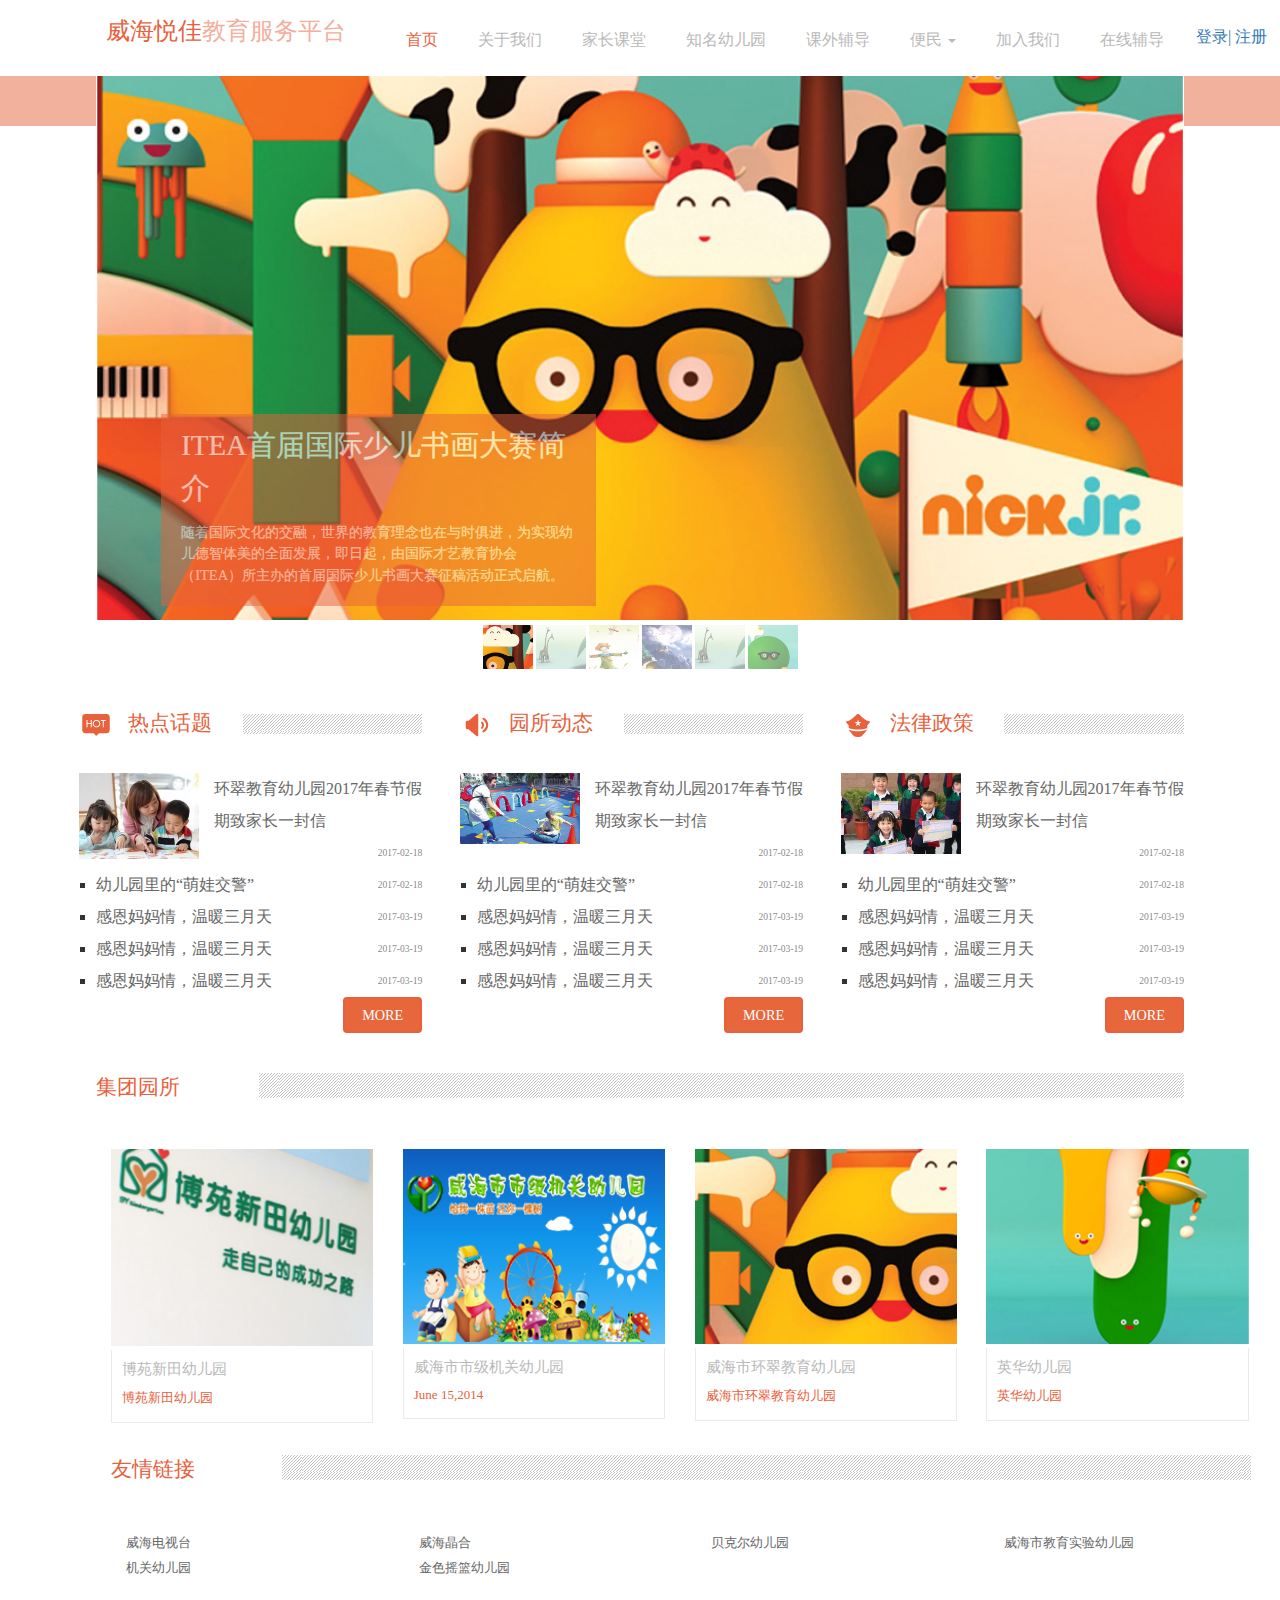
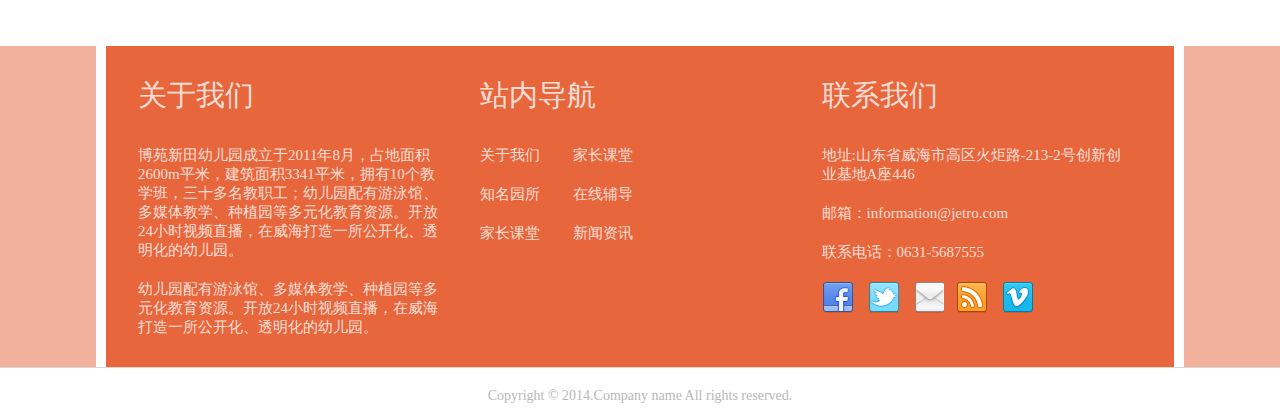
==== y/index.html @ 41a1bdbf "first commit" ====
<!DOCTYPE html>
<html>
<head>
<title>首页-威海悦佳教育服务平台</title>
<meta http-equiv="Content-Type" content="text/html; charset=utf-8"/>
<meta name="viewport" content="width=device-width, initial-scale=1, maximum-scale=1"/>
<link href="css/bootstrap.css" rel="stylesheet" type="text/css" media="all"/>
<link href='http://fonts.googleapis.com/css?family=Open+Sans' rel='stylesheet' type='text/css'/>
<link href="css/style.css" rel="stylesheet" type="text/css" media="all"/>

<script type="text/javascript" src="js/jquery.js"></script>
<!-- jQuery -->
<!--start slider-->
	<link href="css/camera.css" rel="stylesheet" type="text/css" media="all" />
	<script src="js/jquery.min.js"></script>
    <script type='text/javascript' src="js/jquery.mobile.customized.min.js"></script>
    <script type='text/javascript' src="js/jquery.easing.1.3.js"></script> 
    <script type='text/javascript' src="js/camera.min.js"></script>
    <script>
		jQuery(function(){

			jQuery('#camera_wrap_2').camera({
				
				loader: 'bar',
				pagination: false,
				thumbnails: true
			});
		});
	</script>
<!--end slider-->
<!--start gallery-->
	<script type="text/javascript" src="js/jquery.easing.min.js"></script>	
	<script type="text/javascript" src="js/jquery.mixitup.min.js"></script>
	<script type="text/javascript" src="js/bootstrap.min.js"></script>
	<script type="text/javascript">
	$(function () {
		
		var filterList = {
		
			init: function () {
			
				// MixItUp plugin
				// http://mixitup.io
				$('#gallerylist').mixitup({
					targetSelector: '.portfolio',
					filterSelector: '.filter',
					effects: ['fade'],
					easing: 'snap',
					// call the hover effect
					onMixEnd: filterList.hoverEffect()
				});				
			
			},
			
			hoverEffect: function () {
			
				// Simple parallax effect
				$('#gallerylist .portfolio').hover(
					function () {
						$(this).find('.label').stop().animate({bottom: 0}, 200, 'easeOutQuad');
						$(this).find('img').stop().animate({top: -30}, 500, 'easeOutQuad');				
					},
					function () {
						$(this).find('.label').stop().animate({bottom: -40}, 200, 'easeInQuad');
						$(this).find('img').stop().animate({top: 0}, 300, 'easeOutQuad');								
					}		
				);				
			
			}

		};
		
		// Run the show!
		filterList.init();
		
		
	});	
	</script>
<!--Add fancyBox main JS and CSS files-->
<script src="js/jquery.magnific-popup.js" type="text/javascript"></script>
		<script>
			$(document).ready(function() {
				$('.popup-with-zoom-anim').magnificPopup({
					type: 'inline',
					fixedContentPos: false,
					fixedBgPos: true,
					overflowY: 'auto',
					closeBtnInside: true,
					preloader: false,
					midClick: true,
					removalDelay: 300,
					mainClass: 'my-mfp-zoom-in'
			});
		});
		</script>


</head>
<body>

	<div id="login" class="mfp-hide small-dialog1 login-dialog"> 
   <div class="pop_up"> 
    <h2 style="text-align: center;">登录</h2> 
    <form class="form-horizontal" role="form"> 
     <div class="form-group"> 
      <label for="firstname" class="col-sm-2 control-label">用户名</label> 
      <div class="col-sm-10"> 
       <input type="text" class="form-control" id="firstname" placeholder="请输入名字" /> 
      </div> 
     </div> 
     <div class="form-group"> 
      <label for="lastname" class="col-sm-2 control-label">密码</label> 
      <div class="col-sm-10"> 
       <input type="text" class="form-control" id="lastname" placeholder="请输入姓" /> 
      </div> 
     </div> 
   
     <div class="form-group"> 
      <div class="col-sm-offset-2 col-sm-10"> 
       <button type="submit" class="btn btn-default">登录</button> 
      </div> 
     </div> 
    </form> 
   </div> 
  </div> 

    

     <div id="regist" class="mfp-hide small-dialog1 regist-dialog"> 
   <div class="pop_up"> 
    <h2 style="text-align: center;">注册</h2> 
    <form class="form-horizontal" role="form"> 
     <div class="form-group"> 
      <label for="firstname" class="col-sm-2 control-label">用户名</label> 
      <div class="col-sm-10"> 
       <input type="text" class="form-control" id="firstname" placeholder="请输入用户名" /> 
      </div> 
     </div> 
     <div class="form-group"> 
      <label for="lastname" class="col-sm-2 control-label">密码</label> 
      <div class="col-sm-10"> 
       <input type="text" class="form-control" id="lastname" placeholder="请输入密码" /> 
      </div> 
     </div> 
      <div class="form-group"> 
      <label for="lastname" class="col-sm-2 control-label">重复密码</label> 
      <div class="col-sm-10"> 
       <input type="text" class="form-control" id="lastname" placeholder="请输入密码" /> 
      </div> 
     </div> 
    
     <div class="form-group"> 
      <div class="col-sm-offset-2 col-sm-10"> 
       <button type="submit" class="btn btn-default">登录</button> 
      </div> 
     </div> 
    </form> 
   </div> 
  </div> 
      	 <div style="position: absolute;top:3%;right: 1%">	
				             <a class="popup-with-zoom-anim" href="#login">登录|</a>
				              <a class="popup-with-zoom-anim" href="#regist">注册</a>
		 </div>


<!--star-wrap-->      
	    <div class="wrap">	
	    	<!--header--> 
     <style>
     	
     	.dropdown-menu{
     		margin-top: -0.5em
     	}
     </style>


	      		<div class="header">

	      				<!--start-logo-->
				          <div class="logo">	
				             <a href="index.html"><h1>威海悦佳<span>教育服务平台</span></h1></a>
				          </div>
				        <!--end-logo-->
	      	 			<!--start-menu-->
					  	<div class="menu">
						  <a class="toggleMenu" href="#"><img src="images/nav.png" alt= " " /></a>
							<ul class="nav">
								<li class="active"><a href="index.html">首页</a></li>
								<li ><a href="about.html">关于我们</a></li>
								<li><a href="jzkt.html">家长课堂</a></li>
								<li><a href="portfolio.html">知名幼儿园</a></li>
								<li><a href="contact.html">课外辅导</a></li>
								<li class="dropdown"><a href="#" class="dropdown-toggle" data-toggle="dropdown">便民 <b class="caret"></b></a>
                 
                                  <ul class="dropdown-menu">
                                  	  <li><a href="#">医院</a></li>
                                  	  <li><a href="http://www.weihai.tv/special/jjzd/">交警</a></li>
                                  	  <li><a href="#">收费</a></li>
                                  	  
                                  </ul>


								</li>
								<li><a href="join.html">加入我们</a></li>
								<li><a href="contact.html">在线辅导</a></li>
							<div class="clear"> </div>
						    </ul>
							<script type="text/javascript" src="js/responsive-nav.js"></script>
				        </div>	
				        <div class="clear"> </div>
						<!--end-menu-->
				            				
				</div>
				</div>
		  <!--end-header-->
<!--end wrap-->    

<!-- start slider -->
<div class="main-con">
	<div class="slider"  >
		<div class="color"> <span> </span></div>
		<div class="wrap" style="padding-bottom: 0;" >
		<div class="fluid_container">
        <div class="camera_wrap camera_magenta_skin" id="camera_wrap_2">
            <div data-thumb="images/them1.png" data-src="images/slider1.jpg">
                <div class="camera_caption fadeFromBottom">
                    <h2>ITEA首届国际少儿书画大赛简介</h2>
                    <p>随着国际文化的交融，世界的教育理念也在与时俱进，为实现幼儿德智体美的全面发展，即日起，由国际才艺教育协会（ITEA）所主办的首届国际少儿书画大赛征稿活动正式启航。</p>
                </div>
            </div>
            <div data-thumb="images/them2.jpg" data-src="images/slider2.jpg">
                <div class="camera_caption fadeFromBottom">
                  <h2>ITEA首届国际少儿书画大赛简介</h2>
                    <p>随着国际文化的交融，世界的教育理念也在与时俱进，为实现幼儿德智体美的全面发展，即日起，由国际才艺教育协会（ITEA）所主办的首届国际少儿书画大赛征稿活动正式启航。</p>
                </div>
            </div>
            <div data-thumb="images/them3.jpg" data-src="images/slider3.jpg">
                <div class="camera_caption fadeFromBottom">
                   <h2>美丽的童年，用心呵护</h2>
                    <p>Lorem ipsum dolor sit amet, consectetur adipisicing elit, sed do eiusmod tempor incididunt ut labore et dolore magna aliqua.</p>
                </div>
            </div>
            <div data-thumb="images/them4.jpg" data-src="images/slider4.png">
                <div class="camera_caption fadeFromBottom">
               	    <h2>slider four</h2>
                    <p>Lorem ipsum dolor sit amet, consectetur adipisicing elit, sed do eiusmod tempor incididunt ut labore et dolore magna aliqua. </p>
                </div>
            </div>
            <div data-thumb="images/them2.jpg" data-src="images/slider2.jpg">
                <div class="camera_caption fadeFromBottom">
                    <h2>slider ofive</h2>
                    <p>Lorem ipsum dolor sit amet, consectetur adipisicing elit, sed do eiusmod tempor incididunt ut labore et dolore magna aliqua.</p>
                </div>
            </div>
            <div data-thumb="images/them6.jpg" data-src="images/slider6.jpg">
                <div class="camera_caption fadeFromBottom">
                  <h2>slider six</h2>
                    <p>Lorem ipsum dolor sit amet, consectetur adipisicing elit, sed do eiusmod tempor incididunt ut labore et dolore magna aliqua.</p>
                </div>
            </div>
            
        </div><!-- #camera_wrap_2 -->
    </div><!-- .fluid_container -->
    <div class="clear"></div>
	</div>
</div>
<!--end slider-->
		     

	<div class="home-page-con">
		<div class="wrap">
		<div class="top-grids">
			<div class="top-grid">
				<div class="top-grid-info">
					<img src="images/news/hot.png" style="" alt=" "/>
					<h2>热点话题</h2>
					 <h6 > </h6>
					<div class="clear"> </div>
				</div>
				<ul class="news_list">
				<li>
				<a href="news_detail.html">            
				<img src="images/news/y.png" style="" alt=" " class="col-md-3" />

				<div>环翠教育幼儿园2017年春节假期致家长一封信</div><span>2017-02-18</span></a>
                 
      
				</li>
                     <div class="clear"></div>



					<li><a href="news_detail.html">幼儿园里的“萌娃交警” <span>2017-02-18</span> </a></li>
					<li><a href="news_detail.html">感恩妈妈情，温暖三月天 <span>2017-03-19</span></a></li>
					<li><a href="news_detail.html">感恩妈妈情，温暖三月天 <span>2017-03-19</span></a></li>
					<li><a href="news_detail.html">感恩妈妈情，温暖三月天 <span>2017-03-19</span></a></li>
				
					
				</ul>
				
				<a class="btn" href="blog.html">More</a>
			</div>
			<div class="top-grid">
				<div class="top-grid-info">
					<img src="images/news/d.png" alt=" "/>
					<h2>园所动态</h2>
					<h6 > </h6>
					<div class="clear"> </div>
				</div>
				<ul class="news_list">
				<li>
				<a href="news_detail.html">            
				<img src="images/news/g.png" style="" alt=" " class="col-md-3" />

				<div>环翠教育幼儿园2017年春节假期致家长一封信</div><span>2017-02-18</span></a>
                 
      
				</li>
                     <div class="clear"></div>



					<li><a href="news_detail.html">幼儿园里的“萌娃交警” <span>2017-02-18</span> </a></li>
					<li><a href="news_detail.html">感恩妈妈情，温暖三月天 <span>2017-03-19</span></a></li>
					<li><a href="news_detail.html">感恩妈妈情，温暖三月天 <span>2017-03-19</span></a></li>
					<li><a href="news_detail.html">感恩妈妈情，温暖三月天 <span>2017-03-19</span></a></li>
				
					
				</ul>
				<a class="btn" href="blog.html">More</a>
			</div>
			<div class="top-grid">
				<div class="top-grid-info">
					<img src="images/news/f.png" alt=" "/>
					<h2>法律政策</h2>
					<h6 > </h6>
					<div class="clear"> </div>
				</div>
				<ul class="news_list">
				<li>
				<a href="news_detail.html">            
				<img src="images/news/x.png" style="" alt=" " class="col-md-3" />

				<div>环翠教育幼儿园2017年春节假期致家长一封信</div><span>2017-02-18</span></a>
                 
      
				</li>
                     <div class="clear"></div>



					<li><a href="news_detail.html">幼儿园里的“萌娃交警” <span>2017-02-18</span> </a></li>
					<li><a href="news_detail.html">感恩妈妈情，温暖三月天 <span>2017-03-19</span></a></li>
					<li><a href="news_detail.html">感恩妈妈情，温暖三月天 <span>2017-03-19</span></a></li>
					<li><a href="news_detail.html">感恩妈妈情，温暖三月天 <span>2017-03-19</span></a></li>
				
					
				</ul>
				<a class="btn" href="blog.html">More</a>
			</div>
			<div class="clear"> </div>
		</div>
		
			<div class="heading">
				<h2>集团园所</h2>
				<h6> </h6>
					<div class="clear"> </div>
			</div>
		
<!--end home-page-con-->
<div class="main_btm">
		
			<!--start-mfp -->	
			<div id="small-dialog1" class="mfp-hide small-dialog1">
				<div class="pop_up">
					<h2>博苑新田幼儿园</h2>
					<img src="images/popup1.png" alt=" "/>
					<p class="para">博苑新田幼儿园倡导爱与平等自由的教育理念，采用蒙特梭利教学法进行一日活动安排，尊重孩子的人格尊严，让孩子在被爱中学会爱他人爱环境；各班配有蒙特梭利教具，让孩子自由选择工作，独立操作，专心致志，从而磨练了意志 ，增强自信心和自制力，培养独立自主的精神！建构平等自由和谐的人文环境。</p>
				</div>
			</div>

			<!--end-mfp -->	

            	<div id="small-dialog2" class="mfp-hide small-dialog1">
				<div class="pop_up">
					<h2>威海市市级机关幼儿园</h2>
					<img src="images/popup2.png" alt=" "/>
					<p class="para">威海市市级机关幼儿园总园，创建于1990年6月，坐落在风景优美的菊花顶生活小区，占地24亩，建筑面积3000平方米。幼儿园以现代化的构思，独特的设计，分别建筑了充满童趣和艺术美感的幼儿活动室、计算机室、亲子阅览室、娱乐共享厅、形体训练室、科学发现室、多功能活动大厅等</p>
				</div>
			</div>
 
            	<div id="small-dialog3" class="mfp-hide small-dialog1">
				<div class="pop_up">
					<h2>威海市环翠教育幼儿园</h2>
					<img src="images/image1.png" alt=" "/>
					<p class="para">威海市环翠教育幼儿园原名一轻幼儿园，创建于1983年，位于环翠区环境优美的南山社区。占地面积2869m2，建筑面积3073m2。规模11个班，教职工43名，每班配备三名教师，教师专业合格率100%,大专以上学历100%。1994年被评为省级示范幼儿园，2011年划归环翠区教育局管理,2013年年底正式更名为威海市环翠教育幼儿园。</p>
				</div>
			</div>







		<!--start-content-->
			<div class="gallery">
					<div class="clear"> </div>
					<div class="container">
					
			<div id="gallerylist">
			
				<div class="gallerylist-wrapper">				
					<a class="popup-with-zoom-anim" href="#small-dialog1">
						<img src="images/image1.png"  alt="博苑新田幼儿园"/>
						<span><img src="images/plus.png" alt=" "/> </span>
						<div class="desc">
						 	<h2> 博苑新田幼儿园</h2>
						 	<h3>博苑新田幼儿园</h3>
						</div>
					</a>
				</div>
				<div class="gallerylist-wrapper">				
					<a class="popup-with-zoom-anim" href="#small-dialog2">
						<img src="images/image2.png"  alt="Image 2"/>
						<span><img src="images/plus.png" alt=" "/> </span>
						<div class="desc">
						 	<h2>威海市市级机关幼儿园</h2>
						 	<h3>june 15,2014</h3>
						</div>
					</a>
				</div>
				<div class="gallerylist-wrapper">				
					<a class="popup-with-zoom-anim" href="#small-dialog3">
						<img src="images/image5.jpg"  alt="Image 3" />
						<span><img src="images/plus.png" alt=" "/> </span>
						<div class="desc">
						 	<h2>威海市环翠教育幼儿园</h2>
						 	<h3>威海市环翠教育幼儿园</h3>
						</div>
					</a>
				</div>
				<div class="gallerylist-wrapper">				
					<a class="popup-with-zoom-anim" href="#small-dialog1">
						<img src="images/image4.jpg"  alt="Image 4" />
						<span><img src="images/plus.png" alt=" "/> </span>
						<div class="desc">
						 	<h2>英华幼儿园</h2>
						 	<h3>英华幼儿园</h3>
						</div>
					</a>
				</div>

			</div>																
           

         <style>
         	
         .friend .row a{
          color: #666;
          font-size: 0.8em;
          line-height: 2em
         }
         .friend .row a:hover{
          color:#e8603c
         }
         </style>
           <div class="heading" style="margin-top:2em;">
				<h2>友情链接</h2>
				<h6> </h6>
					<div class="clear"> </div>
			</div>
            	<div class="container friend" >		
                   <div class="row">
					<a href="http://www.weihai.tv/" class="col-md-3" target="_blank">
						威海电视台
					</a>
					<a href="http://www.minestar.cn/" class="col-md-3" target="_blank">
						威海晶合
					</a>
					<a href="http://www.jlpbke.zgyeyw.cn/1/Default.aspx" class="col-md-3" target="_blank">
						贝克尔幼儿园
					</a>

					<a href="http://baby.whedu21.com/" class="col-md-3" target="_blank">
						威海市教育实验幼儿园
					</a>
					<a href="http://www.kuailebaobei.cn/" class="col-md-3" target="_blank">
						机关幼儿园
					</a>

					<a href="http://www.kuailebaobei.cn/" class="col-md-3" target="_blank">
						金色摇篮幼儿园
					</a>
				</div>
				</div>


		</div>

	</div><!-- container -->







	<script type="text/javascript" src="js/fliplightbox.min.js"></script>
	
	<script type="text/javascript">$('body').flipLightBox()</script>
	<div class="clear"> </div>
	</div>

</div>
</div>
<!--End-gallery-->
<!--start footer-->
<div class="footer">
	<div class="footer-main wrap">
	<div class="footer-grids">
		<div class="fgrid">
			<h3>关于我们</h3>
			<p> 博苑新田幼儿园成立于2011年8月，占地面积2600m平米，建筑面积3341平米，拥有10个教学班，三十多名教职工；幼儿园配有游泳馆、多媒体教学、种植园等多元化教育资源。开放24小时视频直播，在威海打造一所公开化、透明化的幼儿园。</p>
			<p> 幼儿园配有游泳馆、多媒体教学、种植园等多元化教育资源。开放24小时视频直播，在威海打造一所公开化、透明化的幼儿园。</p>
		</div>
		<div class="fgrid">
			<h3>站内导航</h3>
				<div>
					<p style="float: left;margin-right: 2em"><a href="#">关于我们</a> </p>
					<p><a href="#">家长课堂</a> </p>
					
				</div>
				<div>
				<p style="float: left;margin-right: 2em"><a href="#">知名园所</a> </p>
					<p><a href="#">在线辅导</a></p>
					
				</div>
				<div>
				<p style="float: left;margin-right: 2em"><a href="#">家长课堂</a> </p>
					<p><a href="#">新闻资讯</a></p>
				</div>
		</div>
		<div class="fgrid">
			<h3>联系我们</h3>
			<p>地址:山东省威海市高区火炬路-213-2号创新创业基地A座446</p>
			<p>邮箱：information@jetro.com</p>
			
			<p>联系电话：0631-5687555</p>
				<div class="social-media">
			     <ul>
			        <li> <span class="simptip-position-bottom simptip-movable" data-tooltip="Facebook"><a href="#" target="_blank"> </a></span></li>
			        <li><span class="simptip-position-bottom simptip-movable" data-tooltip="twitter"><a href="#" target="_blank"> </a> </span></li>
			        <li><span class="simptip-position-bottom simptip-movable" data-tooltip="email"><a href="#" target="_blank"> </a></span></li>
			        <li><span class="simptip-position-bottom simptip-movable" data-tooltip="rss"><a href="#" target="_blank"> </a></span></li>
			        <li><span class="simptip-position-bottom simptip-movable" data-tooltip="vimeo"><a href="#" target="_blank"> </a></span></li>
				</ul>
		</div>
		</div>
		<div class="clear"> </div>
	</div>
</div>
</div>
<!--end footer-->
<div class="copy-right">
			<div class="wrap">
				<div class="copy-right-left">
					<p>Copyright &copy; 2014.Company name All rights reserved.</p>
				</div>
			</div>
			</div>
</div>

</body>
</html>
---- y/css/style.css ----
/* reset */
html,body,div,span,applet,object,iframe,h1,h2,h3,h4,h5,h6,p,blockquote,pre,a,abbr,acronym,address,big,cite,code,del,dfn,em,img,ins,kbd,q,s,samp,small,strike,strong,sub,sup,tt,var,b,u,i,dl,dt,dd,ol,nav ul,nav li,fieldset,form,label,legend,table,caption,tbody,tfoot,thead,tr,th,td,article,aside,canvas,details,embed,figure,figcaption,footer,header,hgroup,menu,nav,output,ruby,section,summary,time,mark,audio,video{margin:0;padding:0;border:0;font-size:100%;font:inherit;vertical-align:baseline;}
article, aside, details, figcaption, figure,footer, header, hgroup, menu, nav, section {display: block;}
ol,ul{list-style:none;margin:0;padding:0;}
blockquote,q{quotes:none;}
blockquote:before,blockquote:after,q:before,q:after{content:'';content:none;}
table{border-collapse:collapse;border-spacing:0;}
/* start editing from here */
a{text-decoration:none;}
.txt-rt{text-align:right;}/* text align right */
.txt-lt{text-align:left;}/* text align left */
.txt-center{text-align:center;}/* text align center */
.float-rt{float:right;}/* float right */
.float-lt{float:left;}/* float left */
.clear{clear:both;}/* clear float */
.pos-relative{position:relative;}/* Position Relative */
.pos-absolute{position:absolute;}/* Position Absolute */
.vertical-base{	vertical-align:baseline;}/* vertical align baseline */
.vertical-top{	vertical-align:top;}/* vertical align top */
.underline{	padding-bottom:5px;	border-bottom: 1px solid #eee; margin:0 0 20px 0;}/* Add 5px bottom padding and a underline */
nav.vertical ul li{	display:block;}/* vertical menu */
nav.horizontal ul li{	display: inline-block;}/* horizontal menu */
img{max-width:100%;}
/*end reset*/
@font-face {
    font-family: 'bebasregular';
    src: url('../fonts/BEBAS___-webfont.eot');
    src: url('../fonts/BEBAS___-webfont.eot?#iefix') format('embedded-opentype'),
         url('../fonts/BEBAS___-webfont.woff') format('woff'),
         url('../fonts/BEBAS___-webfont.ttf') format('truetype'),
         url('../fonts/BEBAS___-webfont.svg#bebasregular') format('svg');
    font-weight: normal;
    font-style: normal;
}
@font-face {
    font-family: 'open_sansregular';
    src: url('../fonts/OpenSans-Regular-webfont.eot');
    src: url('../fonts/OpenSans-Regular-webfont.eot?#iefix') format('embedded-opentype'),
         url('../fonts/OpenSans-Regular-webfont.woff') format('woff'),
         url('../fonts/OpenSans-Regular-webfont.ttf') format('truetype'),
         url('../fonts/OpenSans-Regular-webfont.svg#open_sansregular') format('svg');
    font-weight: normal;
    font-style: normal;
}
body {
    font-family: 'Microsoft yahei';
     background:#FFF;
}
.wrap{
	width:70%;
	margin:0 auto;
	transition:all .2s linear;
	-moz-transition:all .2s linear;/* firefox */
	-webkit-transition:all .2s linear; /* safari and chrome */
	-o-transition:all .2s linear; /* opera */
	-ms-transition:all .2s linear;
	
}
/********start-header************/
.header_top{
	
	border-radius:5px;
	-webkit-border-radius:5px;
	-moz-border-radius:5px;
	-o-border-radius:5px;
	position:relative;
}
/*********start-logo **********/
.logo{
	float:left;
	margin: 15px 10px;
}
.logo a h1
{
	font-size: 1.5em;
	margin-bottom: 0px;
	text-align: center;
	font-family: 'bebasregular';
}
.logo a h1 {
	color: #e8603c;
}

.logo a h1 span{
	color: #f3af9d;
}
.color
{
	background: #f2b19c;
	width: 100%;
	height: 50px;
	position: absolute;
}
/********end-logo*********/
/**start-nav**/
	.menu {
	float:right;
    z-index: 1;
    margin-top: 5px;
}
.menu ul{
	margin-left:6px;
}
.menu li{
	float:left;	
}
.menu li a{
	 color:#FFF;
	 font-size:1em;
	 padding:25px 20px;
	 display: block;
	 text-align:center;
	 color:#B9B9B9;
	 -webkit-transition: all 0.5s ease-in-out;
	 -moz-transition: all 0.5s ease-in-out;
	 -o-transition: all 0.5s ease-in-out;
	 transition: all 0.5s ease-in-out;	
	 position:relative;
}
.menu li a:hover{
	color:#e8603c;	
	
}
.menu li.active a{
	color:#e8603c;	
	
}
.menu li i img{
	margin-bottom:-10px;
	margin-right:10px;
}
.menu li a span.messages{
	position:absolute;
	top:10px;
	right:20px;
	font-size:1em;
	color:#FFF;
	background:#e64c65;
	padding: 3px 0px 0px 0px;
	width: 25px;
	height: 22px;
	border-radius:0.8em;
	-webkit-border-radius:0.8em;
	-moz-border-radius:0.8em;
	-o-border-radius:0.8em;
}
.toggleMenu {
    display:  none;
    background:#e8603c;
    padding:10px 10px 5px 10px;
    border-radius:2em; 
    -webkit-border-radius:2em;
    -moz-border-radius:2em;
    -o-border-radius:2em; 
}
.toggleMenu:hover{
	background:#f3af9d;
}
.nav:before,
.nav:after {
    content: " "; 
    display: table; 
}
.nav:after {
    clear: both;
}
.nav ul {
    list-style: none;
}
.nav > li > a {
    display: block;
}
	
/**end-nav***/
/********end-header*******/
/*********content********/
.color
{
	background: #f2b19c;
	width: 100%;
	height: 50px;
	position: absolute;
}
.color span {
	background: #FFF;
	padding: 1.6em 0.8em;
	width: 69.6%;
	display: block;
	margin: 0 auto;
}
.top-grids
{
	padding: 40px 0px;
}
.top-grid
{
	width:30%;
	float:left;
	margin-right:5%;
}
.top-grid:nth-child(3)
{
	margin-right: 0px;
}
.top-grid-info
{
	padding-bottom: 2em;
}
.top-grid-img 
{
	padding: 30px 0px;
}
.top-grid-info img
{
	float:left;
	margin-left: -1em;
	margin-right: 1em;


}
.top-grid-info h2
{   float:left;
	/*width:85%;
	float:right;*/
	color: #e8603c;
	font-size:1.3em;
	/*padding-left: 1em;
	border-left: 2px solid red*/

}
.top-grid-info h6
{  width:55%;margin-top: 5px;
	height: 20px;
	float:right;
	background:url(../images/line.jpg);

}
.top-grid p
{
	font-family: 'open_sansregular';
	font-size: 0.875em;
	color: #353535;
	line-height: 1.9em;
	padding-bottom: 25px;
}




.news_list{

	line-height: 2em;
	list-style:square;
	
}

.news_list li:first-child{
	/*display: block;*/
	list-style:none;

}

.news_list li:first-child img{
    margin-left: -2em;
   width: 150px;

}
.news_list li span{
	font-size: 0.6em;
	float: right;
	color: rgba(0,0,0,0.5);
}

.news_list a{
	color: #666
}
.news_list a:hover{
	color: #e8603c
}



.btn {
	color: #fff ;
	background: #E8663C;
	border: 2px solid  #e8603c;
	text-transform: uppercase;
	padding: 0.4em 1.2em;
	font-size: 0.89em;
	transition: 0.5s all;
	-webkit-transition: 0.5s all;
	-moz-transition: 0.5s all;
	-o-transition: 0.5s all;
	display: inline-block;
	float: right
}
.btn:hover
{
	background: #F2B19C;
	border: 2px solid  #F2B19C;
	
}



.heading
{
	padding-bottom: 3em;

}
.heading h2{
	float:left;
	color: #e8603c;
	font-size:1.3em;
}
.heading h6{
	width: 85%;
	height: 25px;
	float:right;
	background:url(../images/line.jpg);
}

#gallerylist {
	-webkit-box-sizing: border-box;
	-moz-box-sizing: border-box;
	-o-box-sizing: border-box;
	overflow:hidden;
	width:100%;
}
.gallerylist-wrapper {
	overflow:hidden;
	position: relative !important;
	cursor:pointer;
	width: 23%;
	margin-right:2.6%;
	background: #fff;
	float: left;
}
.gallerylist img {
	max-width:100%;
	position: relative;
	-webkit-filter: grayscale(100%);
	opacity: 5;
	transition: all 300ms!important;
	-webkit-transition: all 300ms!important;
	-moz-transition: all 300ms!important;
}

.gallerylist-wrapper:nth-child(4)
{
	margin-right: 0px;
}
.gallerylist-wrapper img{
	width: 100%;
}
.desc
{
	padding: 10px;
	border: 1px solid #ECE9E9;
	border-top: none;
}
.desc h2
{
	text-overflow:ellipsis; white-space:nowrap; overflow:hidden; 
	font-size:15px;
	color:#b9b9b9;
	margin-bottom:10px;
	text-transform: capitalize;
	text-transform: capitalize;
	-webkit-transition: all 0.5s ease-in-out;
	-moz-transition: all 0.5s ease-in-out;
	-o-transition: all 0.5s ease-in-out;
	transition: all 0.5s ease-in-out;
	
}
.desc h2:hover
{
	color:#e8603c;
}
.desc h3
{
	
	font-size:13px;
	color:#e8603c;
	margin-bottom:5px;
	text-transform: capitalize;
	-webkit-transition: all 0.5s ease-in-out;
	-moz-transition: all 0.5s ease-in-out;
	-o-transition: all 0.5s ease-in-out;
	transition: all 0.5s ease-in-out;
}
.desc h3:hover
{
	color:#b9b9b9;
}
/* Magnific Popup CSS */
.mfp-bg {	
   top: 0;
   left: 0;
   width: 100%;
   height: 100%;
   z-index: 1042;
   overflow: hidden;
   position: fixed;
   background: #0b0b0b;
   opacity: 0.9;
   filter: alpha(opacity=80); }

.mfp-wrap {
   top: 0;
   left: 0;
   width: 100%;
   height: 100%;
   z-index: 1043;
   position: fixed;
   outline: none !important;
   -webkit-backface-visibility: hidden; 
 }
.mfp-hide {
  display: none !important;
}
button.mfp-close,
button.mfp-arrow {
   overflow: visible;
   cursor: pointer;
   background: transparent;
   border: 0;
   -webkit-appearance: none;
   display: block;
   padding: 0;
   z-index: 1046; }

button::-moz-focus-inner {
   padding: 0;
   border: 0; }

.mfp-close {
   width:30px;
   height:30px;
   line-height: 44px;
   position: absolute;
   right: 0;
   top: 0;
   text-decoration: none;
   text-align: center;
   opacity: 0.65;
   padding: 0 0 18px 10px;
   color: white;
   font-style: normal;
   font-size: 28px; 
   outline:none;
 }
  .mfp-close:hover, .mfp-close:focus {
    opacity: 9; }
  .mfp-close:active {
    top: 0px; }

.mfp-close-btn-in .mfp-close {
  color: #333333; }
/* Styles for dialog window */
/* pop_up */
.pop_up h2{
	text-transform: capitalize;
	font-size: 1.5em;
	color: #E8603C;
	margin-bottom: 5%;
}
.pop_up img{
	padding-bottom: 20px;
}
.pop_up p{
	font-size: 1em;
	color: #B9B9B9;
	line-height: 1.8em;
	font-family: 'open_sansregular';
}
.small-dialog1{
	background: white;
	padding: 20px 30px;
	text-align: left;
	max-width: 400px;
	margin: 40px auto;
	position: relative;
	border-radius:2px;
	-webkit-border-radius:2px;
	-moz-border-radius:2px;
	-o-border-radius:2px;
}
.login-dialog{
	max-width: 500px;
	margin: 10% auto auto;
	position: relative;
}
.regist-dialog{
	max-width: 650px;
	margin: 10% auto auto;
	position: relative;
}

.my-mfp-zoom-in .small-dialog1 {
	opacity: 0;
	-webkit-transition: all 0.2s ease-in-out;
	-moz-transition: all 0.2s ease-in-out;
	-o-transition: all 0.2s ease-in-out;
	transition: all 0.2s ease-in-out;
	-webkit-transform: scale(0.8);
	-moz-transform: scale(0.8);
	-ms-transform: scale(0.8);
	-o-transform: scale(0.8);
	transform: scale(0.8);
}
/* animate in */
.my-mfp-zoom-in.mfp-ready .small-dialog1 {
	opacity: 1;
	-webkit-transform: scale(1);
	-moz-transform: scale(1);
	-ms-transform: scale(1);
	-o-transform: scale(1);
	transform: scale(1);
}
/* animate out */
.my-mfp-zoom-in.mfp-removing .small-dialog1{
	-webkit-transform: scale(0.8);
	-moz-transform: scale(0.8);
	-ms-transform: scale(0.8);
	-o-transform: scale(0.8);
	transform: scale(0.8);
	opacity: 0;
}

.pop_up p a{
	font-size: 1em;
	color: #555555;
	line-height: 1.8em;
}
/*********end-content****/
/*********start about**********/
.top-heading
{
	background: #f2b19c;
}
.top-heading h1{
	text-align: left;
	padding: 17px 25px;
	color: #FFF;
	font-size: 1.5em;
	background: #E8603C;
	border-right: 10px solid #FFF;
	border-left: 10px solid #FFF;
}
/*******about-grids******************/
.content
{
	width:98%;
	margin: 0 auto;
}
/***********grid-left******************/
.grid-left
{
	width:70%;
	float:left;
}
.grid-right
{
	width:25%;
	float:right;
}
.main-grid p
{
font-family: "Microsoft yahei";
color: #525252;
font-size: 0.85em;
padding: 22px 0px;
font-weight: 100;
line-height: 1.9em;
}
.grid-left-img
{
width:100%;
}
.grid-left-img i
{
	float: left;
	width:30%;
}
.grid-left-img p{
	float:right;
	width: 67%;
	padding: 0px;
	
}
.grid-left p span
{
	color: #e8663c;
	font-size:3em;
}
.grid-left span h6
{
	color: #E8663C;
	float: left;
	width: 10%;
	padding: 47px 0px;
	border-right: 8px solid #E8663C;
	margin: 30px 0px;
}
.grid-left span p
{
	float:right;
	width:86%;
	padding: 0px;
	margin: 30px 0px;
	font-weight: 400;
	font-style: italic;
}
.two-grids p
{
	width:47%;
	float:left;
	margin-right: 6%;
}
.two-grids p:nth-child(2)
{
	margin-right: 0px;
}
.three-grids p{
	width:30%;
	float:left;
	margin-right: 5%;
}
.three-grids p:nth-child(3)
{
	margin-right:0px;
}
/*****************color-boxs******************/
.color-boxs h6
{
	font-family: 'open_sansregular';
	padding: 20px;
	text-align: center;
	margin: 25px 0px;
	font-style: italic;
}
.color-boxs h6:nth-child(1)
{
	color:#b3d73a;
	background: #effeb9;
	border:1px solid #98c601;
}
.color-boxs h6:nth-child(2)
{
	color:#eb5439;
	background: #fbcbc1;
	border:1px solid #eb5439;
}

.color-boxs h6:nth-child(3)
{
	color:#fab418;
	background: #ffe9ad;
	border:1px solid #fab418;
}
.color-boxs h6:nth-child(4)
{
	color:#6ea4d5;
	background: #d1e4f3;
	border:1px solid #4d8fcb;
}

 .alert.style-1.message  
{ 
    color:#b3d73a;
	background: #effeb9;
	border:1px solid #98c601;
	text-align: center;
}
.alert.style-1.success 
 {
    color:#eb5439;
	background: #fbcbc1;
	border:1px solid #eb5439;
	text-align: center;
  }    
.alert.style-1.error    
{ 
	color:#fab418;
	background: #ffe9ad;
	border:1px solid #fab418;
	text-align: center;
}    
 .alert.style-1.info     
{ 
	color:#6ea4d5;
	background: #d1e4f3;
	border:1px solid #4d8fcb;
	text-align: center;
}   
/*****************end color-boxs******************/
/*********** end grid-left******************/
/**************grid-right*******************/
.grid-right-headings
{
	padding: 20px 0px;
	
}
.grid-right-headings h2 a{
	/* width:20%;*/
	float:left;
	color: #e8603c;
	font-size:1em;
}
.grid-right-headings h6{
	width: 60%;
	height: 21px;
	float:right;
	background:url(../images/line.jpg);
}
.side-bar p {
	font-family: 'open_sansregular';
	color: #525252;
	font-size: 0.85em;
	padding: 22px 0px;
	font-weight: 100;
	line-height: 1.9em;
}
.seach-links p 
{
	padding: 2px;
}
.seach-links p a
{
	font-family: "Microsoft yahei";
	color: #525252;
	font-weight: 100;
	line-height: 1.9em;
	-webkit-transition: all 0.5s ease-in-out;
	-moz-transition: all 0.5s ease-in-out;
	-o-transition: all 0.5s ease-in-out;
	transition: all 0.5s ease-in-out;
}
.seach-links p a:hover{
	color:#E8603C;
}
.commend{
	font-size: 0.9em
}
.commend p{
	clear: both;
}
/*.commend a{
	float: left;
}*/
.commend span{
	color: #b9b9b9;
	float: right;
	font-size: 0.8em;
	margin-top: 0.5em
}

.gallery ul{
}
.gallery ul li{
	list-style: none;
	float:left;
	width:21.3%;
	margin-right: 10px;
	margin-bottom: 10px;
}
.gallery  li a
{
	/*background: #fbcbc1;*/
	border:1px solid #eb5439;
	text-decoration: none;
	display: block;
	/*padding: 45%;*/
}
.gallery ul li:nth-child(4),.gallery ul li:nth-child(4)
{
	margin-right: 0px;
}
/**************end grid-right*******************/
/*********end about************/
/****************start blog***************/
.blog-grids
{
	width:98%;
	margin: 10px 0px;
	position: relative;
}
.blog-grids .blog-left p
{
font-family: 'open_sansregular';
color: #525252;
font-size: 0.85em;
padding: 22px 0px;
font-weight: 100;
line-height: 1.9em;
}
/***********blog-left******************/
.blog-left
{
	width:70%;
	float:left;
	margin: 20px 10px;
}
.sinfo
{
	padding: 40px 0px;
}
.sinfo-left
{
	width:25%;
	float:left;
}
.sinfo-left h3
{
	color:#E8663C;
	font-size:0.9em;
	padding: 13px 0px;
	-webkit-transition: all 0.5s ease-in-out;
	-moz-transition: all 0.5s ease-in-out;
	-o-transition: all 0.5s ease-in-out;
	transition: all 0.5s ease-in-out;
}
.hover:hover
{
	color:#B9B9B9;
}
.hover1:hover
{
	color:#E8663C;
}
.sinfo-left span
{
	color:#B9B9B9;
	font-size:0.85em;
	font-family: 'open_sansregular';
	font-weight: 100;
}
.sinfo-left span a
{
	color:#B9B9B9;
	font-size:1em;
	font-family: 'open_sansregular';
	font-weight: 100;
	-webkit-transition: all 0.5s ease-in-out;
	-moz-transition: all 0.5s ease-in-out;
	-o-transition: all 0.5s ease-in-out;
	transition: all 0.5s ease-in-out;
}
.sinfo-left span i
{
	border-right: 1px solid #B9B9B9;
	padding-right: 15px;
}
.sinfo-left span a i:nth-child(1):hover {
color: #E8663C;
}
.sinfo-left span a i:nth-child(2):hover {
color: #E8663C;
}
.sinfo-left span i:nth-child(2)
{
	padding-left: 15px;
	border: none;
}
.sinfo-right
{
	width:75%;
	float:right;
}
.sinfo-right h4 a
{
	color:#E8663C;
	font-size:1.5em;
	word-spacing: 7px;
}
.blog-left h6
{
	width: 97%;
	height: 18px;
	background: url(../images/line.jpg);
	margin-left: 10px;
	margin: 20px 0px 20px 0px; 
}
.jesus
{
	margin-top: 60px;
}
.jesus img {
width: 100%;
}
.text
{
	background: #f2f2f2;
	margin: 50px 0px;
}
.text span
{
float:left;
}
.text > span {
	background: url(../images/spriteimg.png) no-repeat 0 0;
	display: block;
	height: 30px;
	width: 30px;
	background-position: -255px 0px;
	margin: 30px 20px;
}
.icon
{
	position: absolute;
	left: -8.3%;
	background: #E8663C;
	padding: 25px;
}

.icon a > span {
	background: url(../images/spriteimg.png) no-repeat 0 0;
	display: block;
	height: 40px;
	width: 40px;
	background-position: -91px 0px;
}
.icon1
{
	position: absolute;
	left: -8.4%;
	background: #E8663C;
	padding: 0;
}
.icon1 a > span {
	background: url(../images/spriteimg.png) no-repeat 0 0;
	display: block;
	height: 80px;
	width: 80px;
	
}
.icon2 a > span
{
	background-position: -174px 0px;
}
.icon3 a > span
{
	background-position: -215px 7px;
}
.icon4 a > span
{
	background-position: -280px 0px;
}
.vedieo {
margin-top: 60px;
}
.text p{
	float:right;
	width:90%;
}
.text-2 {
	margin: 50px 0px;
}
.text-2 h4 a
{
	color:#E8663C;
	font-size:1.3em;
	word-spacing: 7px;
	margin-top: 40px;
}
.text-2 span
{
	color:#B9B9B9;
	font-size:0.8em;
	font-family: 'open_sansregular';
}
.text-2 .col-md-10 p{
	font-family: "Microsoft yahei";
	font-size:0.9em;
}
.page-numbers
{
	margin: 50px 0px;
	margin-left: 10px;
}
.page-numbers ul li{
	display: inline-block;
	float: left;
	margin:0 1px;
}
.page-numbers ul li a{
	display: block;
	color:#fff;
	background:#F2B19C;
	padding:8px 13px;
	font-size:0.9em;
	text-align:center;
	-webkit-transition: all 0.5s ease-in-out;
	-moz-transition: all 0.5s ease-in-out;
	-o-transition: all 0.5s ease-in-out;
	transition: all 0.5s ease-in-out;
}
.page-numbers li a:hover{
	background:#E8663C;
	
}
.page-numbers ul  li.active a
{
background:#E8663C;	
}
.prdoduce-grids{
	float:left;
	margin-left:10px;
	margin-top:20px;
}
/***********grid-right******************/
.blog-right
{
	width:25%;
	float:right;
}
/****************end blog***************/
/***************start portfolio**********/
.container { 
	position: relative; 
	-webkit-transition: all 1s ease;
	-moz-transition: all 1s ease;
	-o-transition: all 1s ease;
	transition: all 1s ease;	
}
#filters {
	margin:3% 1%;
	padding:0;
	list-style:none;
}
#filters li {
	float:left;
}
#filters li span {
	display: block;
	padding: 10px 30px;
	text-decoration: none;
	color: #B9B9B9;
	cursor: pointer;
	font-size: 0.85em;
	text-transform: capitalize;
	-webkit-transition: all 0.5s ease-in-out;
	-moz-transition: all 0.5s ease-in-out;
	-o-transition: all 0.5s ease-in-out;
	transition: all 0.5s ease-in-out;
	
}
#filters li span:hover{
	background:#EA5A4B;
	color:#fff;
}
#filters li span.active {
	background:#EA5A4B;
	color:#fff;
}
#portfoliolist .portfolio {
	-webkit-box-sizing: border-box;
	-moz-box-sizing: border-box;
	-o-box-sizing: border-box;
	width:23%;
	margin:1%;
	margin-bottom: 4%;
	display:none;
	float:left;
	overflow:hidden;
}
/*#portfoliolist .col-md-4{
	margin-bottom: 4%;
}
#portfoliolist .col-md-4 img{
	height: 160px;
	width: 220px;
	overflow: hidden;
}*/
.portfolio-wrapper {
	overflow:hidden;
	position: relative !important;
	cursor:pointer;
}
.portfolio img {
	width:100%;
	position: relative;
	transition: all 300ms!important;
	-webkit-transition: all 300ms!important;
	-moz-transition: all 300ms!important;
	height:120px;
}
.portofolio-item h1{
	padding: 20px 25px;
	color: #E8603C;
	font-size: 1.5em;
	margin: 1% 0%;
}
.portfolio-wrapper  a{
	display:block;
}
.portfolio-wrapper  a span {
	position: absolute;
	width: 100%;
	height:120px;
	top: 0px;
	left: 0px;
	text-align: center;
	line-height: 4em;
	color: #FFF;
	font-family: 'fontleroybrownregular';
	text-shadow: 0px 1px 1px rgba(255, 255, 255, 0.6);
	font-size: 2em;
	opacity: 0;
	filter: alpha(opacity=0);
	-ms-filter: "progid:DXImageTransform.Microsoft.Alpha(opacity=0)";
	background: rgba(0, 0, 0, 0.61);
	-moz-transition: opacity 0.3s linear;
	-o-transition: opacity 0.3s linear;
	-ms-transition: opacity 0.3s linear;
	transition: opacity 0.3s linear;
	-webkit-appearance: none;
	text-transform: capitalize;
	-webkit-transition: 0.9s;
	-moz-transition: 0.9s;
	-o-transition: 0.9s;
	transition: 0.9s;

}
.portfolio-wrapper a:hover span{
	opacity: 1;	
}

.portfolio-wrapper a span img{
 
	width:32px;
	height:32px;
}


.gallerylist-wrapper  a{
	display:block;
}
.gallerylist-wrapper  a span {
	position: absolute;
	width: 100%;
	height: 71%;
	top: 0px;
	left: 0px;
	text-align: center;
	line-height: 6.5em;
	color: #FFF;
	font-family: 'fontleroybrownregular';
	text-shadow: 0px 1px 1px rgba(255, 255, 255, 0.6);
	font-size: 2em;
	opacity: 0;
	filter: alpha(opacity=0);
	-ms-filter: "progid:DXImageTransform.Microsoft.Alpha(opacity=0)";
	background: rgba(0, 0, 0, 0.61);
	-moz-transition: opacity 0.3s linear;
	-o-transition: opacity 0.3s linear;
	-ms-transition: opacity 0.3s linear;
	transition: opacity 0.3s linear;
	-webkit-appearance: none;
	text-transform: capitalize;
	-webkit-transition: 0.9s;
	-moz-transition: 0.9s;
	-o-transition: 0.9s;
	transition: 0.9s;
}
.gallerylist-wrapper a:hover span{
	opacity: 1;	
}
.gallerylist-wrapper  a span img{
	width:40px;
	height:40px;
}
.copyrights{text-indent:-9999px;height:0;line-height:0;font-size:0;overflow:hidden;}
/*  #Mobile (Portrait) - Note: Design for a width of 320px */
@media only screen and (max-width: 767px) {
	
	
	#portfoliolist .portfolio {
		width:48%;
		margin:1%;
	}		

	#ads {
		display:none;
	}
	
}
/* #Mobile (Landscape) - Note: Design for a width of 480px */
@media only screen and (min-width: 480px) and (max-width: 767px) {
	
	#ads {
		display:none;
	}
	
}
/* #Clearing */

/* Self Clearing Goodness */
.container:after { content: "\0020"; display: block; height: 0; clear: both; visibility: hidden; }

.clearfix:before,
.clearfix:after,
.row:before,
.row:after {
  content: '\0020';
  display: block;
  overflow: hidden;
  visibility: hidden;
  width: 0;
  height: 0; }
.row:after,
.clearfix:after {
  clear: both; }
.row,
.clearfix {
  zoom: 1; }

.clear {
  clear: both;
  display: block;
  overflow: hidden;
  visibility: hidden;
  width: 0;
  height: 0;
}
.portofolio-item-con {
	margin: 1%;
	margin-top: 1%;
}
.banner
{
	margin: 1%;
	margin-top: 1%;
}
.banner img {
	width: 100%;
}
.img-info
{
	margin-left: 1%;
}
.img-info p{
	font-family: 'Microsoft yahei';
	color: #525252;
	font-size: 0.85em;
	padding: 22px 0px;
	font-weight: 100;
	line-height: 1.9em;
}
.img-info p:nth-child(2)
{
	padding-bottom: 40px;
}
/* end gallery */
/***************end portfolio***********/
/***************start contact us********/
.contact-grids
{
	width:98%;
	margin-left: 1%;
	margin-top: 2%;
}
.contact-left
{
	float:left;
	width:70%;
	margin-top: 3%;
}
.contact-right
{
	width:25%;
	float:right;
}
/* start Contact */
.contact{
	margin-top: 7%;
}
.company_address{
	float: left;
	width: 28.3333%;
	margin-right: 4%;
	
}
.company_address p{
	font-family: 'open_sansregular';
	color: #525252;
	font-size: 0.85em;
	font-weight: 100;
	line-height: 1.9em;
	padding: 0.2em 0em;
}
.company_address h3{
	color:#E8603C;
	font-size:1em;
	line-height:1.8em;
	margin-top: 4%;
	font-family: 'open_sansregular';
	font-weight: 700;
}
.company_address p a{
	color:#EA5A4B;
	-webkit-transition: 0.9s;
	-moz-transition: 0.9s;
	-o-transition: 0.9s;
	transition: 0.9s;
}
.company_address p a:hover{
	color:#000000;
}
.contact-form{
	float: left;
	width: 67.3333%;
}
.contact-form span label{
	color: #E8603C;
	display: block;
	font-size: 1em;
	padding-bottom: 5px;
}
.contact-form input[type="text"] {
	margin-bottom:4%;
	font-family: 'open_sansregular';
	font-size: 0.85em;
	float:left;
	width:46.999999%;
	background: #FFFFFF;
	border: 1px solid #E8603C;
	color: #E8603C;
	padding: 8px;
	display: block;
	outline: none;
	-webkit-appearance: none;
	text-transform: capitalize;
	-webkit-transition: 0.9s;
	-moz-transition: 0.9s;
	-o-transition: 0.9s;
	transition: 0.9s;
}
.contact-form input[type="text"].right{
	margin-right: 10px;
}
.contact-form input[type="text"]:hover{
	border:1px solid #EA5A4B;
}
.contact-form textarea {
	font-family: 'open_sansregular';
	font-size: 0.85em;
	background: #FFFFFF;
	border: 1px solid #EA5A4B;
	color:#E8603C;
	padding: 8px;
	display: block;
	width: 98%;
	outline: none;
	-webkit-appearance: none;
	text-transform: capitalize;
	-webkit-transition: 0.9s;
	-moz-transition: 0.9s;
	-o-transition: 0.9s;
	transition: 0.9s;
}
.contact-form textarea{
	resize:none;
	height:120px;		
}
.contact-form textarea:hover{
	border:1px solid #EA5A4B;
}
.contact-form input[type="submit"]{
	font-family: 'bebasregular';
	margin-top:4%;
	cursor:pointer;
	-webkit-appearance: none;
	padding: 12px 30px;
	border: 1px solid #E8603C;
	background: #E8603C;
	display: inline-block;
	font-size: 1em;
	text-transform: uppercase;
	color: #ffffff;
	-webkit-transition: 0.9s;
	-moz-transition: 0.9s;
	-o-transition: 0.9s;
	transition: 0.9s;
}
.contact-form input[type="submit"]:hover{
	background: #F2B19C;
}

/**************end contact us********/
/*********start-footer*******/
.footer
{
	background: #f2b19c;
	margin-top:4em;
}
.footer-main
{
	width:70%;
	margin: 0 auto;
	border-left: 10px solid #FFF;
border-right: 10px solid #FFF;
}
.footer-grids
{
	width:100%;
	background: #e8663c;
	padding-bottom: 30px;
}
.fgrid
{
	width:29%;
	float:left;
	margin-left:4%;
}

.fgrid h3{
color:rgba(255,255,255,0.8);
	font-size:2em;
	padding-top: 30px;
padding-bottom: 10px;
}
.fgrid  a{
	color:rgba(255,255,255,0.8);
	font-size:15px;
	font-family: 'Microsoft yahei';
	margin-right: 3px;
	transition: 0.5s all;
	-webkit-transition: 0.5s all;
	-moz-transition: 0.5s all;
	-o-transition: 0.5s all;
	display: inline-block;
}
.fgrid  a:hover{
	color:#fff;
}
.fgrid p{
	color:rgba(255,255,255,0.8);
	font-size:15px;
	padding-top:20px;
	font-family: 'Microsoft yahei';
}
.fgrid a p{
	color:#fff;
	font-size:15px;
	padding-top:20px;
	font-family: 'Microsoft yahei';
	display: inline-block;
}
.fgrid h4{
	color:rgba(255,255,255,0.8);
	font-size:15px;
	font-family: 'Microsoft yahei';
}
/*---social-media-----*/
.social-media {
	margin-top: 20px;
}
.social-media li{
	float:left;
	margin: 0px 10px 10px 0;
	display:inline-block;
}
.social-media li a {
	height:32px;
	width: 32px;
	display: block;
	background:url(../images/soc_media.png);
}
.social-media li a:hover {
	zoom: 1;
	filter: alpha(opacity=50);
	opacity: 0.7;
	-webkit-transition: opacity .15s ease-in-out;
	-moz-transition: opacity .15s ease-in-out;
	-ms-transition: opacity .15s ease-in-out;
	-o-transition: opacity .15s ease-in-out;
	transition: opacity .15s ease-in-out;
}
/*--------social simptip--------*/
[data-tooltip] {
	position: relative;
	display: inline-block;
}
[data-tooltip].simptip-position-bottom:before {
	border-bottom-color: #F2B19C;
}
[data-tooltip].simptip-position-bottom:after {
	background-color: #F2B19C;
	color: #000;
}
[data-tooltip]:before {
	content: '';
	position: absolute;
	border-width: 6px;
	border-style: solid;
	border-color: rgba(0, 0, 0, 0);
}
[data-tooltip]:before, [data-tooltip]:after {
	position: absolute;
	visibility: hidden;
	opacity: 0;
	z-index: 999999;
}
[data-tooltip]:after {
	height: 22px;
	padding: 11px 11px 0;
	font-size: 13px;
	line-height: 11px;
	content: attr(data-tooltip);
	white-space: nowrap;
}
[data-tooltip]:hover, [data-tooltip]:focus {
	background-color: rgba(0, 0, 0, 0);
}
[data-tooltip]:hover:before, [data-tooltip]:hover:after, [data-tooltip]:focus:before, [data-tooltip]:focus:after {
	visibility: visible;
	opacity: 1;
}
.simptip-position-bottom.simptip-movable:before {
	margin-top: -15px;
}
.simptip-position-bottom.simptip-movable:after {
	margin-top: -3px;
}
.simptip-position-bottom:before, .simptip-position-bottom:after, .simptip-position-top:before, .simptip-position-top:after {
	left: 32%;
}
.simptip-position-bottom:before, .simptip-position-bottom:after {
	top: 110%;
}
.simptip-position-bottom:after, .simptip-position-top:after {
	margin-left: -18px;
}
.simptip-position-right.simptip-movable:before, .simptip-position-right.simptip-movable:after, .simptip-position-left.simptip-movable:before, .simptip-position-left.simptip-movable:after, .simptip-position-top.simptip-movable:before, .simptip-position-top.simptip-movable:after, .simptip-position-bottom.simptip-movable:before, .simptip-position-bottom.simptip-movable:after {
	-webkit-transition: all .1s linear;
	-moz-transition: all .1s linear;
	-o-transition: all .1s linear;
	-ms-transition: all .1s linear;
	transition: all .1s linear;
}
.simptip-position-bottom.simptip-movable:hover:before, .simptip-position-bottom.simptip-movable:hover:after {
	-webkit-transform: translateY(10px);
	-moz-transform: translateY(10px);
	-ms-transform: translateY(10px);
	-o-transform: translateY(10px);
	transform: translateY(10px);
}
/*------------end social simptip----------------*/
.social-media li:nth-child(1) a{
	background: url(../images/soc_media.png) 14% 0%;
}
.social-media li:nth-child(2) a{
	background: url(../images/soc_media.png) 28% 0%;
}
.social-media li:nth-child(3) a{
	background: url(../images/soc_media.png) 42% 0%;
}
.social-media li:nth-child(4) a{
	background: url(../images/soc_media.png) 0% 0%;
}
.social-media li:nth-child(5) a{
	background: url(../images/soc_media.png) 86% 0%;
}
/*---start-copy-right----*/
.copy-right{
	background: #FFF;
	padding: 1em 0;
	text-align: center;
	color: #FFF;
	border-top: 1px solid rgba(90, 88, 88, 0.23);
}
.copy-right-left{
	margin-top: 4px;
}
.copy-right-left p{
	color: #B9B7B7;
	font-size: 0.875em;
}
.copy-right-left p a{
	color:#E8663C;
	transition:0.5s all;
	-webkit-transition:0.5s all;
	-moz-transition:0.5s all;
	-o-transition:0.5s all;
}
.copy-right-left p a:hover{
	color:#B9B7B7;
}
/*****nav media Queries*********/
@media screen and (max-width:800px) {
	.menu {
		margin: 24px 0px 20px 15px;
	}
	.menu li a{
	 color:#fff;
	}
    .active {
        display: block;
    }
    .menu li a{
    	text-align:left;
    }
    .nav {
     list-style: none;
     *zoom: 1;
     width:100%;
	 position: absolute;
	 left: 0;
	 background:#F3AF9D;
	 top:70px;
	 border-radius: 5px;
	 -webkit-border-radius: 5px;
	 -moz-border-radius: 5px;
	 -o-border-radius: 5px;
	 z-index: 999;
    }
    .nav:after {
		content: '';
		position: absolute;
		right: 125px;
		top: -9px;
		border-left:10px solid rgba(0, 0, 0, 0);
		border-right:10px solid rgba(0, 0, 0, 0);
		border-bottom:10px solid #e8603c;
	}
    .nav li ul{
    	width:100%;   	
    }
    .menu ul{
    	margin:0;
    }
    .nav > li.hover > ul {
        width:100%;
    }
    .nav > li {
        float: none;
        display:block;
    }
    .nav ul {
        display: block;
        width: 100%;
    }
   .nav > li.hover > ul , .nav li li.hover ul {
        position: static;
    }
    .nav li {
    	border-bottom:5px solid rgba(39, 39, 39, 0);
    	border-top: 1px solid #FFBBA9;
    }
     .nav li:nth-child(1)
     {
     	border-top:none;
     }
 }
 @media screen and (max-width:640px)
 {
 	.nav:after {
		right: 100px;
 }
 }
  @media screen and (max-width:480px)
 {
 	.nav:after {
		right: 80px;
 }
 }
  @media screen and (max-width:320px)
 {
 	.nav:after {
		right: 60px;
 }
 }
  @media screen and (max-width:240px)
 {
 	.nav:after {
		right: 40px;
 }
 }
 @media all and (max-width: 1024px) {
    .menu li a {
		padding:20px 20px;
	}
 }
/*********end nav media Queries*******/
/*********contact forom Queries*******/
/***** Media Quries *****/
/*  GO FULL WIDTH AT LESS THAN 1280 PIXELS */
@media only screen and (max-width: 1280px) {
	.contact-form input[type="text"] {
		width: 45.999999%;
	}
	.camera_caption {
		width: 45%;
		left: 10%;
		top: 10%;
	}
}
/*  GO FULL WIDTH AT LESS THAN 1024 PIXELS */
@media only screen and (max-width: 1024px) {
	.camera_caption {
		width: 45%;
		left: 10%;
		top: 10%;
	}
}
/*  GO FULL WIDTH AT LESS THAN 800 PIXELS */

@media only screen and (max-width: 800px) {
	.contact-form input[type="text"] {
		width: 92%;
	}
	.contact-form textarea {
	width: 92%;
	}
	.grid3_txt h3 a {
		-webkit-text-stroke: 0px;
		font-size: 1em;
		line-height: 2.4em;
	}
}
/*  GO FULL WIDTH AT LESS THAN 640 PIXELS */

@media only screen and (max-width: 640px){
	.images_1_of_3 {
		width: 47.333%;
	}
	.hide{
		display: none;
	}
	#filters li span {
		padding: 6px 10px;
	}
	.content_left {
		float: none;
		width: 99.333333%;
		margin-right: 0%;
	}
	.sidebar {
		float: none;
		width: 99.333333%;
	}
	.sidebar_txt {
		margin-top: 0%;
	}
	.sidebar_txt h2 {
		margin: 2% 0 2%;
	}
	.company_address {
		float: none;
		width: 99.3333%;
		margin-right: 0%;
	}
	.contact-form {
		margin-top: 6%;
		float: none;
		width: 98.3333%;
		
	}
}
/*  GO FULL WIDTH AT LESS THAN 480 PIXELS */

@media only screen and (max-width: 480px) {
	.menu ul li a {
		font-size: 13px;
		padding: 4px 8px;
	}
	.span_1_of_3 {
		float: none;
		width: 99.999999%;
	}
	.span_1_of_3.right {
		margin-right: 0%;
	}
	#filters li span {
		padding: 4px 7px;
		font-size: 13px;
	}
	.span_1_of_3 p {
		margin-bottom: 4%;
	}
	.span_1_of_3 h2 {
		margin-bottom: 0%;
	}
	.main_btm h2 a {
		padding: 6px 2px;
	}
}
/*  GO FULL WIDTH AT LESS THAN 320 PIXELS */

@media only screen and (max-width: 320px) {
	.logo {
		text-align:center;
	}
	.menu {
	float: right;
	text-align: center;
	margin: 17px 0px 20px 15px;
	}
	.contact-form input[type="text"] {
		width: 92.999999%;
	}
	.contact-form textarea {
		width: 92.999999%;
	}
	.images_1_of_3 {
		margin-top:4%;
		width: 99.333%;
	}
	.grid_1_of_3 {
		margin-left: 0%;
	}
	.blog_date_left {
		float: none;
		width: 99.333333%;
		margin-right: 0%;
	}
	.blog_date_right {
		float: left;
		width: 99.333333%;
	}
}
.camera_thumbs{
	/*margin-top: -5em;*/
	margin-bottom: 0;
	padding-bottom: 0 ;

}
.camera_thumbs img{
	width: 50px;

}
/*******end contact from Queries*************/ 
  
/***********reponsive-media Quries****************/
@media only screen and (max-width:1440px) and (min-width:1366px){
.wrap
{
	width:75%;
}
.color span {
width: 74.6%;
}
.top-grid 
{
	margin-right: 5%;
}
.gallerylist-wrapper 
{
	margin-right: 2.6%;
}
.gallery ul li {;
width: 21.1%;
}
.icon,.icon1,.icon1.icon2  
{
	left: -8.5%;
}
.text p {
	width: 89%;
}
.gallerylist-wrapper a span
{
	height: 70%;
	line-height: 6.1em;
}
.portfolio-wrapper a span 
{
	height: 70%;
	line-height: 6.1em;
}
}
/******/
@media only screen and (max-width:1366px) and (min-width:1280px)
{
.wrap
{
	width:80%;
}
.color span 
{
	width: 79.6%;
}
.top-grid {
	margin-right:5%;
}
.gallerylist-wrapper {
	margin-right: 2.6%;
}
.gallery ul li {
width: 21.1%;
}
.icon,.icon1,.icon1.icon2  
{
	left: -8.5%;
}
.text p {
width: 88%;
}
.gallerylist-wrapper a span {
		height: 70%;
	line-height: 6.1em;
}
.portfolio-wrapper a span 
{
	height: 70%;
	line-height: 6em;
}
/***/
.grid-right-headings h6 {
width: 54%;
}
.three-grids p {
margin-right: 5%;
}
.fgrid {
margin-left: 3%;
}
}
/******/
@media only screen and (max-width:1280px) and (min-width:1024px)
{
.wrap
{
	width:85%;
}
.color span 
{
	width: 84.9%;
}
.top-grid {
	margin-right:5%;
}
.gallerylist-wrapper {
	margin-right: 2.6%;
}
.gallery ul li {
	width: 21.1%;
}
.icon,.icon1,.icon1.icon2  
{
	left: -6.5%;
	padding: 14px;
}
.text p {
	width: 88%;
}
.gallerylist-wrapper a span {
	height: 70%;
	line-height: 6.1em;
}
.portfolio-wrapper a span 
{
	height: 70%;
	line-height: 6em;
}
/***/
.grid-right-headings h6 {
width: 54%;
}
.three-grids p {
margin-right: 5%;
}
.fgrid {
margin-left: 3%;
}
/***/
#filters {
margin: 1.5% 1%;
}
.fgrid h3 {
font-size: 1.8em;
}
}
/******/
@media only screen and (max-width:1024px) and (min-width:768px)
{
.wrap
{
	width:85%;
}
.color span 
{
	width: 84.5%;
}
.top-grid {
	margin-right:5%;
}
.gallerylist-wrapper {
	margin-right: 2.6%;
}
.gallery ul li {
width: 20%;
}
.icon,.icon1,.icon1.icon2  
{
	left: -8%;
	padding: 14px;
}
.text p {
width: 86%;
}
.gallerylist-wrapper a span {
	height: 65%;
	line-height: 5em;
}
.portfolio-wrapper a span 
{
	height: 70%;
	line-height: 6em;
}
/***/
.grid-right-headings h6 {
	width: 54%;
}
.three-grids p {
	margin-right: 5%;
}
.fgrid {
	margin-left: 3%;
}
/***/
#filters {
	margin: 1.5% 1%;
}
.fgrid h3 {
	font-size: 1.8em;
}
.camera_thumbs {
	display: none;
}
.heading h6 {
	width: 83%;
}
.grid-left-img i 
{
	float: none;
	width: 100%;
}
.grid-left-img img
{
	width:100%;
	display:block;
	float: none;
}
.grid-left-img p 
{
	float: none;
	width:100%;
	padding: 0px;
	margin-top: 1em;
		
}
.sinfo-left {
	width: 100%;
	float: none;
}
.sinfo-right {
	width: 100%;
	float: none;
	margin-top:1em;
}
.sinfo {
	margin-left: 10px;
	padding: 10px 0px;
}
.page-numbers {
	margin: 2px 0px;
}
}
/******/
@media only screen and (max-width:768px) and (min-width:640px)
{
.wrap
{
	width:85%;
}
.color span 
{
	width: 84.5%;
}
.menu li a {
	padding: 7px 20px;
	font-size: 0.8em;
}
.nav:after {
	right: 67px;
}
.top-grid 
{
	width: 100%;
	float: none;
	margin-right: 0%;
}
.top-grid:nth-child(2),.top-grid:nth-child(3)
{
	margin-top: 4%;
}
.top-grid-info h2 
{
	width: 88%;
	line-height: 2.7em;

}
.top-grid-info {
	padding-bottom: 0.8em;
}
.gallerylist-wrapper {
	margin-right: 2.6%;
	width: 48.5%;
	margin-top: 5%;
}
.gallerylist-wrapper:nth-child(2),.gallerylist-wrapper:nth-child(4) {
	margin-right: 0%;
}
.gallery ul li 
{
	width: 23.5%;
}
.gallery ul li:nth-child(5),.gallery ul li:nth-child(6),.gallery ul li:nth-child(7),.gallery ul li:nth-child(8)
{
	display:none;
}
.icon,.icon1,.icon1.icon2  
{
	left: -10%;
	padding: 9px;	
}
.icon a > span {
	height: 37px;
	width: 34px;
}
.icon1 a > span {
	height: 37px;
	width: 34px;
}
.text p {
	width: 86%;
}
.gallerylist-wrapper a span {
	height: 75%;
	line-height: 8em;
}
.portfolio-wrapper a span 
{
	height: 74.5%;
	line-height: 8em;
}
.fgrid:nth-child(1),.fgrid:nth-child(2){
	display:none;
}
.fgrid {
	width:100%;
	float: none;
	margin-left:0%;
	margin-bottom:1.5em;
}
.fgrid{
	text-align:center;
}
.fgrid p {
	width:80%;
	margin:0 auto;
}
.fgrid a p {
	padding-top: 00px;
}
.social-media li {
	float:none;
}
/***/
.grid-right-headings h6 {
	width: 80%;
}
.three-grids p {
	margin-right: 5%;
}
.fgrid {
	margin-left: 3%;
}
/***/
#filters {
	margin: 1.5% 1%;
}
.fgrid h3 {
	font-size: 1.8em;
}
.camera_thumbs {
	display: none;
}
.heading h6 {
	width: 75%;
}
.grid-left-img i 
{
	float: none;
	width: 100%;
}
.grid-left-img img
{
	width:100%;
	display:block;
	float: none;
}
.grid-left-img p 
{
	float: none;
	width:100%;
	padding: 0px;
	margin-top: 1em;		
}
.sinfo-left {
	width: 100%;
	float: none;
}
.sinfo-right {
	width: 100%;
	float: none;
	margin-top:1em;
}
.sinfo {
	margin-left: 10px;
	padding: 10px 0px;
}
.page-numbers {
	margin: 2px 10px;
}
.grid-left {
	width: 100%;
	float: none;
}
.grid-right {
	width: 100%;
	float: none;
	margin-top: 5%;
}
.content {
		width: 97%;
}
.three-grids {
	display: none;
}
.gallery {
	margin-top: 2%;
}
.blog-left {
	width: 100%;
	float: none;
	margin: 0px;
}
.blog-grids {
	width: 97%;
	margin: 10px 10px;
}
.blog-right
{
	width:100%;
	float:none;
}
.text-2 {
	margin: 20px 0px;
}
.contact-left {
	float: none;
	width: 100%;
}
.contact-right {
	float: none;
	width: 100%;
	margin-top: 4%;
}
.portofolio-item h1 {
	font-size: 1.1em;
}
}
/******/
@media only screen and (max-width:640px) and (min-width:480px)
{
.wrap
{
	width:90%;
}
.color span 
{
	width: 88%;
}
.menu li a {
	padding: 7px 20px;
	font-size: 0.8em;
}
.nav:after {
	right: 67px;
}
.top-grid 
{
	width: 100%;
	float: none;
	margin-right: 0%;
}
.top-grid:nth-child(2),.top-grid:nth-child(3)
{
	margin-top: 4%;
}
.top-grid-info h2 
{
	width: 88%;
	line-height: 2.7em;
	font-size: 1.1em;
}
.heading {
	padding-bottom: 0.5em;
}
.top-grid-info {
	padding-bottom: 0.5em;
}
.gallerylist-wrapper {
	margin-right: 2.6%;
	width: 48.5%;
	margin-top: 5%;
}
.gallerylist-wrapper:nth-child(2),.gallerylist-wrapper:nth-child(4) {
	margin-right: 0%;
}
.gallery ul li 
{
	width: 23.5%;
}
.gallery ul li:nth-child(5),.gallery ul li:nth-child(6),.gallery ul li:nth-child(7),.gallery ul li:nth-child(8)
{
	display:none;
}
.icon,.icon1,.icon1.icon2  
{
	left: -10%;
	padding: 8px;	
}
.icon a > span {
	height: 33px;
	width: 30px;
}
.icon1 a > span {
	height: 37px;
	width: 34px;
}
.text p {
	width: 86%;
}
.gallerylist-wrapper a span {
	height: 73%;
	line-height: 7em;
}
.portfolio-wrapper a span 
{
	height: 72%;
	line-height: 7em;
}
.fgrid:nth-child(1),.fgrid:nth-child(2){
	display:none;
}
.fgrid {
	width:100%;
	float: none;
	margin-left:0%;
	margin-bottom:1.5em;
}
.fgrid{
	text-align:center;
}
.fgrid p {
	width:80%;
	margin:0 auto;
}
.fgrid a p {
	padding-top: 00px;
}
.social-media li {
	float:none;
}
.main {
	width: 97%;
	margin: 10px 10px;
}
/***/
.grid-right-headings h6 {
	width: 80%;
}
.three-grids p {
	margin-right: 5%;
}
.fgrid {
	margin-left: 3%;
}
/***/
#filters {
	margin: 1.5% 1%;
}
.fgrid h3 {
	font-size: 1.8em;
}
.camera_thumbs {
	display: none;
}
.heading h6 {
	width: 75%;
}
.grid-left-img i 
{
	float: none;
	width: 100%;
}
.grid-left-img img
{
	width:100%;
	display:block;
	float: none;
}
.grid-left-img p 
{
	float: none;
	width:100%;
	padding: 0px;
	margin-top: 1em;		
}
.sinfo-left {
	width: 100%;
	float: none;
}
.sinfo-right {
	width: 100%;
	float: none;
	margin-top:1em;
}
.sinfo {
	margin-left: 10px;
	padding: 10px 0px;
}
.page-numbers {
	margin: 2px 10px;
}
.grid-left {
	width: 100%;
	float: none;
}
.grid-right {
	width: 100%;
	float: none;
	margin-top: 5%;
}
.content {
		width: 97%;
}
.three-grids {
	display: none;
}
.gallery {
	margin-top: 0%;
}
.blog-left {
	width: 100%;
	float: none;
	margin: 0px;
}
.blog-grids {
	width: 97%;
	margin: 10px 10px;
}
.blog-right
{
	width:100%;
	float:none;
}
.text-2 {
	margin: 20px 0px;
}
.contact-left {
	float: none;
	width: 100%;
}
.contact-right {
	float: none;
	width: 100%;
	margin-top: 4%;
}
.portofolio-item h1 {
	font-size: 1.0em;
}
.top-grids {
	padding: 30px 0px;
}
}
/******/
@media only screen and (max-width:480px) and (min-width:320px)
{
.wrap
{
	width:90%;
}
.color span 
{
	width: 88%;
}
.menu li a {
	padding: 7px 20px;
	font-size: 0.8em;
}
.nav:after {
	right: 33px;
}
.top-grid 
{
	width: 100%;
	float: none;
	margin-right: 0%;
}
.top-grid:nth-child(2),.top-grid:nth-child(3)
{
	margin-top: 4%;
}
.top-grid-info h2 
{
	width: 80%;
	line-height: 2.7em;
	font-size: 1.1em;
}
.heading {
	padding-bottom: 0.5em;
}
.top-grid-info {
	padding-bottom: 0.5em;
}
.gallerylist-wrapper {
	margin-right: 2.6%;
	width: 48.5%;
	margin-top: 5%;
}
.gallerylist-wrapper:nth-child(2),.gallerylist-wrapper:nth-child(4) {
	margin-right: 0%;
}
.gallery ul li 
{
	width: 23%;
}
.gallery ul li:nth-child(5),.gallery ul li:nth-child(6),.gallery ul li:nth-child(7),.gallery ul li:nth-child(8)
{
	display:none;
}
.icon,.icon1,.icon1.icon2  
{
	left: -10%;
	padding: 8px;
	display: none;	
}
.sinfo-right h4 a {
	font-size: 1.2em;
}
.text p {
	width: 86%;
}
.gallerylist-wrapper a span {
	height: 67%;
	line-height: 5.5em;
}
.top-heading h1 {
	font-size: 1.2em;
	padding: 10px 25px;
}
.portfolio-wrapper a span 
{
	height: 65%;
	line-height: 5em;
}
.fgrid:nth-child(1),.fgrid:nth-child(2){
	display:none;
}
.fgrid {
	text-align: left;
	margin: 10px 10px;
}
.fgrid p {
	width: 100%;
	margin: 0 auto;
	padding-top: 10px;
}
.main {
	width: 95%;
	margin: 10px 10px;
}
/***/
.grid-right-headings h6 {
	width: 74%;
}
.three-grids
{
	display:none;
}
.fgrid {
	margin-left: 3%;
}
/***/
#filters {
	margin: 1.5% 1%;
}
.fgrid h3 {
	font-size: 1.3em;
	padding-top: 15px;
}
.camera_thumbs {
	display: none;
}
.heading h2 {
font-size: 1.1em;
}
.heading h6 {
	width: 70%;
}
.grid-left-img i 
{
	float: none;
	width: 100%;
}
.grid-left-img img
{
	width:100%;
	display:block;
	float: none;
}
.grid-left-img p 
{
	float: none;
	width:100%;
	padding: 0px;
	margin-top: 1em;		
}
.sinfo-left {
	width: 100%;
	float: none;
}
.sinfo-right {
	width: 100%;
	float: none;
	margin-top:1em;
}
.sinfo {
	margin-left: 10px;
	padding: 10px 0px;
}
.page-numbers {
	margin: 2px 10px;
}
.grid-left {
	width: 100%;
	float: none;
}
.grid-right {
	width: 100%;
	float: none;
	margin-top: 5%;
}
.content {
		width: 95%;
}
.three-grids {
	display: none;
}
.gallery {
	margin-top: 0%;
}
.blog-left {
	width: 100%;
	float: none;
	margin: 0px;
}
.blog-grids {
	width: 95%;
	margin: 10px 10px;
}
.blog-right
{
	width:100%;
	float:none;
}
.text-2 {
	margin: 20px 0px;
}
.contact-left {
	float: none;
	width: 100%;
}
.contact-right {
	float: none;
	width: 100%;
	margin-top: 4%;
}
.portofolio-item h1 {
	font-size: 1.0em;
}
.top-grids {
	padding: 30px 0px;
}
.logo a h1 {
	font-size: 2.1em;
}
.grid-left-img p {
display: none;
}
}
@media only screen and (max-width:320px) and (min-width:240px)
{
.wrap
{
	width:90%;
}
.color span 
{
	width: 88%;
}
.menu li a {
	padding: 7px 20px;
	font-size: 0.8em;
}
.nav:after {
	right: 23px;
}
.top-grid 
{
	width: 100%;
	float: none;
	margin-right: 0%;
}
.top-grid:nth-child(2),.top-grid:nth-child(3)
{
	margin-top: 4%;
}
.top-grid-info h2 
{
	width: 73%;
	line-height: 2em;
	font-size: 1em;
}
.heading {
	padding-bottom: 0.5em;
}
.top-grid-info {
	padding-bottom: 0.5em;
}
.gallerylist-wrapper {
	margin-right: 0%;
	width: 100%;
	margin-top: 5%;
	float:none;
}
.gallery ul li 
{
	width: 22%;
}
.gallery ul li:nth-child(5),.gallery ul li:nth-child(6),.gallery ul li:nth-child(7),.gallery ul li:nth-child(8)
{
	display:none;
}
.icon,.icon1,.icon1.icon2  
{
	left: -10%;
	padding: 8px;
	display: none;	
}
.sinfo-right h4 a {
	font-size: 1em;
}
.text p {
	width: 70%;
}
.gallerylist-wrapper a span {
	height: 72%;
	line-height: 7em;
}
.top-heading h1 {
font-size: 1.2em;
}
.portfolio-wrapper a span 
{
	height: 72%;
	line-height: 7em;
}
.fgrid:nth-child(1),.fgrid:nth-child(2){
	display:none;
}
.text-2 h4 a {

	font-size: 1em;
}
.fgrid {
	text-align: left;
	margin: 10px 10px;
}
.fgrid p {
	width: 100%;
	margin: 0 auto;
	padding-top: 10px;
}
.main {
	width: 95%;
	margin: 10px 10px;
}
/***/
.grid-right-headings h6 {
	width: 59%;
}
.three-grids
{
	display:none;
}
.fgrid {
	margin-left: 3%;
	width: 100%;
	float: none;
}
/***/
#filters {
	margin: 6.5% 0.5%;
}
#portfoliolist .portfolio {
	width: 100%;
	margin: 0%;
}
.fgrid h3 {
	font-size: 1.3em;
	padding-top: 15px;
}
.camera_thumbs {
	display: none;
}
.heading h2 {
font-size: 1.1em;
}
.heading h6 {
	width: 50%;
}
.grid-left-img i 
{
	float: none;
	width: 100%;
}
.two-grids {
	display: none;
}
.grid-left-img img
{
	width:100%;
	display:block;
	float: none;
}
.grid-left-img p 
{
	float: none;
	width:100%;
	padding: 0px;
	margin-top: 1em;		
}
.grid-left span h6 {
	color: #E8663C;
	float: left;
	width: 10%;
	padding: 150px 0px;
	border-right: 8px solid #E8663C;
	margin: 40px 0px;
}
.grid-left span p {
	float: right;
	width: 80%;
	padding: 0px;
	margin: 30px 0px;
	font-weight: 400;
	font-style: italic;
}
.sinfo-left {
	width: 100%;
	float: none;
}
.sinfo-right {
	width: 100%;
	float: none;
	margin-top:1em;
}
.sinfo {
	margin-left: 10px;
	padding: 10px 0px;
}
.page-numbers {
	margin: 2px 10px;
}
.grid-left {
	width: 100%;
	float: none;
}
.grid-right {
	width: 100%;
	float: none;
	margin-top: 5%;
}
.content {
		width: 95%;
}
.three-grids {
	display: none;
}
.gallery {
	margin-top: 0%;
}
.blog-left {
	width: 100%;
	float: none;
	margin: 0px;
}
.blog-grids {
	width: 93%;
	margin: 0 auto;
	margin-top: 10px;
}
.blog-right
{
	width:100%;
	float:none;
}
.text-2 {
	margin: 20px 0px;
}
.contact-left {
	float: none;
	width: 100%;
}
.contact-right {
	float: none;
	width: 100%;
	margin-top: 4%;
}
.portofolio-item h1 {
	font-size: 1.0em;
}
.top-grids {
	padding: 30px 0px;
}
.logo a h1 {
	font-size: 2.1em;
}
.gallerylist-wrapper:nth-child(3),.gallerylist-wrapper:nth-child(4)
{
display:none;	
}
#filters li span {
font-size: 12px;
}
}
body{
	font-family: "Microsoft yahei"
}
---- y/css/camera.css ----
/**************************
*
*	GENERAL
*
**************************/
.camera_wrap a, .camera_wrap img, 
.camera_wrap ol, .camera_wrap ul, .camera_wrap li,
.camera_wrap table, .camera_wrap tbody, .camera_wrap tfoot, .camera_wrap thead, .camera_wrap tr, .camera_wrap th, .camera_wrap td
.camera_thumbs_wrap a, .camera_thumbs_wrap img, 
.camera_thumbs_wrap ol, .camera_thumbs_wrap ul, .camera_thumbs_wrap li,
.camera_thumbs_wrap table, .camera_thumbs_wrap tbody, .camera_thumbs_wrap tfoot, .camera_thumbs_wrap thead, .camera_thumbs_wrap tr, .camera_thumbs_wrap th, .camera_thumbs_wrap td {
	background: none;
	border: 0;
	font: inherit;
	font-size: 100%;
	margin: 0;
	padding: 0;
	vertical-align: baseline;
	list-style: none
}
.camera_wrap {
	display: none;
	float: left;
	position: relative;
	z-index: 0;
}
.camera_wrap img {
	max-width: none!important;
}
.camera_fakehover {
	height: 100%;
	min-height: 60px;
	position: relative;
	width: 100%;
	z-index: 1;
}
.camera_wrap {
	width: 100%;
	
}
.camera_src {
	display: none;
}
.cameraCont, .cameraContents {
	height: 100%;
	position: relative;
	width: 100%;
	z-index: 1;
}
.cameraSlide {
	bottom: 0;
	left: 0;
	position: absolute;
	right: 0;
	top: 0;
	width: 100%;
}
.cameraContent {
	bottom: 0;
	display: none;
	left: 0;
	position: absolute;
	right: 0;
	top: 0;
	width: 100%;
}
.camera_target {
	bottom: 0;
	height: 100%;
	left: 0;
	overflow: hidden;
	position: absolute;
	right: 0;
	text-align: left;
	top: 0;
	width: 100%;
	z-index: 0;
}
.camera_overlayer {
	bottom: 0;
	height: 100%;
	left: 0;
	overflow: hidden;
	position: absolute;
	right: 0;
	top: 0;
	width: 100%;
	z-index: 0;
}
.camera_target_content {
	bottom: 0;
	left: 0;
	overflow: hidden;
	position: absolute;
	right: 0;
	top: 0;
	z-index: 2;
}
.camera_target_content .camera_link {
    background: url(../images/blank.gif);
	display: block;
	height: 100%;
	text-decoration: none;
}
.camera_loader {
    background: #fff url(../images/camera-loader.gif) no-repeat center;
	background: rgba(255, 255, 255, 0.9) url(../images/camera-loader.gif) no-repeat center;
	border: 1px solid #ffffff;
	-webkit-border-radius: 18px;
	-moz-border-radius: 18px;
	border-radius: 18px;
	height: 36px;
	left: 50%;
	overflow: hidden;
	position: absolute;
	margin: -18px 0 0 -18px;
	top: 50%;
	width: 36px;
	z-index: 3;
}
.camera_bar {
	display:none;
	bottom: 0;
	left: 0;
	overflow: hidden;
	position: absolute;
	right: 0;
	top: 0;
	z-index: 3;
}
.camera_thumbs_wrap.camera_left .camera_bar, .camera_thumbs_wrap.camera_right .camera_bar {
	height: 100%;
	position: absolute;
	width: auto;
}
.camera_thumbs_wrap.camera_bottom .camera_bar, .camera_thumbs_wrap.camera_top .camera_bar {
	height: auto;
	position: absolute;
	width: 100%;
}
.camera_nav_cont {
	height: 65px;
	overflow: hidden;
	position: absolute;
	right: 9px;
	top: 15px;
	width: 120px;
	z-index: 4;
}
.camera_caption {
	display: block;
	position: absolute;
	width: 40%;
	left: 6%;
	top: 62%;
}
.camera_caption > div {
	text-transform: capitalize;
	font-size: 1.8em;
	-webkit-text-stroke: 0.2px;
	line-height: 1.5em;
	background: rgba(232, 96, 60, 0.8);

}
.camera_caption > div h2{
	padding: 10px 20px;
	margin: 1px 0;
	
}
.camera_caption > div p{
	padding: 0px 20px;
	margin: 1px 0;
	font-size: 0.5em;
	font-family: "Microsoft yahei";
	font-weight: normal;
	line-height: 1.5em;
	padding-bottom: 20px;
	color: rgba(255,255,255,0.8);
}
.camerarelative {
	overflow: hidden;
	position: relative;
}
.imgFake {
	cursor: pointer;
}
.camera_prevThumbs {
	bottom: 4px;
	cursor: pointer;
	left: 0;
	position: absolute;
	top: 4px;
	visibility: hidden;
	width: 30px;
	z-index: 10;
}
.camera_prevThumbs div {
	background: url(../images/camera_skins.png) no-repeat -160px 0;
	display: block;
	height: 40px;
	margin-top: -20px;
	position: absolute;
	top: 50%;
	width: 30px;
}
.camera_nextThumbs {
	bottom: 4px;
	cursor: pointer;
	position: absolute;
	right: 0;
	top: 4px;
	visibility: hidden;
	width: 30px;
	z-index: 10;
}
.camera_nextThumbs div {
	background: url(../images/camera_skins.png) no-repeat -190px 0;
	display: block;
	height: 40px;
	margin-top: -20px;
	position: absolute;
	top: 50%;
	width: 30px;
}
.camera_command_wrap .hideNav {
	display: none;
}
.camera_command_wrap {
	left: 0;
	position: relative;
	right:0;
	z-index: 4;
}
.camera_wrap .camera_pag .camera_pag_ul {
	list-style: none;
	margin: 0;
	padding: 0;
	text-align: right;
}
.camera_wrap .camera_pag .camera_pag_ul li {
	cursor: pointer;
	display: inline-block;
	height: 16px;
	margin: 20px 5px;
	position: relative;
	text-align: left;
	text-indent: -9999px;
	width: 16px;

}
.camera_commands_emboss .camera_pag .camera_pag_ul li {
	-moz-box-shadow:
		0px 1px 0px rgba(255,255,255,1),
		inset 0px 1px 1px rgba(0,0,0,0.2);
	-webkit-box-shadow:
		0px 1px 0px rgba(255,255,255,1),
		inset 0px 1px 1px rgba(0,0,0,0.2);
	box-shadow:
		0px 1px 0px rgba(255,255,255,1),
		inset 0px 1px 1px rgba(0,0,0,0.2);
}
.camera_wrap .camera_pag .camera_pag_ul li > span {
	height: 8px;
	left: 4px;
	overflow: hidden;
	position: absolute;
	top: 4px;
	width: 8px;
}
.camera_commands_emboss .camera_pag .camera_pag_ul li:hover > span {
	-moz-box-shadow:
		0px 1px 0px rgba(255,255,255,1),
		inset 0px 1px 1px rgba(0,0,0,0.2);
	-webkit-box-shadow:
		0px 1px 0px rgba(255,255,255,1),
		inset 0px 1px 1px rgba(0,0,0,0.2);
	box-shadow:
		0px 1px 0px rgba(255,255,255,1),
		inset 0px 1px 1px rgba(0,0,0,0.2);
}
.camera_wrap .camera_pag .camera_pag_ul li.cameracurrent > span {
	-moz-box-shadow: 0;
	-webkit-box-shadow: 0;
	box-shadow: 0;
}
.camera_pag_ul li img {
	display: none;
	position: absolute;
}
.camera_pag_ul .thumb_arrow {
    border-left: 4px solid transparent;
    border-right: 4px solid transparent;
    border-top: 4px solid;
	top: 0;
	left: 50%;
	margin-left: -4px;
	position: absolute;
}
.camera_prev, .camera_next, .camera_commands {
	cursor: pointer;
	height: 40px;
	margin-top: -20px;
	position: absolute;
	top: 50%;
	left:92%;
	width: 40px;
	z-index: 2;
}
.camera_prev {
	left: 3%;
}
.camera_prev > span {
	background: url(../images/spriteimg.png) no-repeat 0 0;
	display: block;
	height: 55px;
	width: 40px;
}
.camera_next {
	right: 0;
}
.camera_next > span {
	background: url(../images/spriteimg.png) no-repeat 0px 0;
	display: block;
	height: 55px;
	width: 40px;
}
.camera_commands {
	right: 41px;
}
.camera_commands > .camera_play {
	background: url(../images/camera_skins.png) no-repeat -80px 0;
	height: 40px;
	width: 40px;
}
.camera_commands > .camera_stop {
	background: url(../images/camera_skins.png) no-repeat -120px 0;
	display: block;
	height: 40px;
	width: 40px;
}
.camera_wrap .camera_pag .camera_pag_ul li {
	cursor: pointer;
	display: inline-block;
	height: 16px;
	margin: 20px 5px;

	position: relative;
	text-indent: -9999px;
	width: 16px;
}
.camera_thumbs_cont {
	overflow: hidden;
	position: relative;
	width: 100%;

}
.camera_commands_emboss .camera_thumbs_cont {
	-moz-box-shadow:
		0px 1px 0px rgba(255,255,255,1),
		inset 0px 1px 1px rgba(0,0,0,0.2);
	-webkit-box-shadow:
		0px 1px 0px rgba(255,255,255,1),
		inset 0px 1px 1px rgba(0,0,0,0.2);
	box-shadow:
		0px 1px 0px rgba(255,255,255,1),
		inset 0px 1px 1px rgba(0,0,0,0.2);
}
.camera_thumbs_cont > div {
	float: left;
	width: 100%;
}
.camera_thumbs_cont ul {
	padding:0;
	overflow: hidden;
	position: relative;
	text-align: center;
}
.camera_thumbs_cont ul li {
	display: inline;
	padding-right: 3px;
}
.camera_thumbs_cont ul li:nth-child(6)
{
	padding-right: 0px;
}
.camera_thumbs_cont ul li > img {
	cursor: pointer;
	margin-top: 5px;
	vertical-align:bottom;
}
.camera_clear {
	display: block;
	clear: both;
}
.showIt {
	display: none;
}
.camera_clear {
	clear: both;
	display: block;
	height: 1px;
	margin: -1px 0 25px;
	position: relative;
}
/**************************
*
*	COLORS & SKINS
*
**************************/
.pattern_1 .camera_overlayer {
	background: url(../images/patterns/overlay1.png) repeat;
}
.pattern_2 .camera_overlayer {
	background: url(../images/patterns/overlay2.png) repeat;
}
.pattern_3 .camera_overlayer {
	background: url(../images/patterns/overlay3.png) repeat;
}
.pattern_4 .camera_overlayer {
	background: url(../images/patterns/overlay4.png) repeat;
}
.pattern_5 .camera_overlayer {
	background: url(../images/patterns/overlay5.png) repeat;
}
.pattern_6 .camera_overlayer {
	background: url(../images/patterns/overlay6.png) repeat;
}
.pattern_7 .camera_overlayer {
	background: url(../images/patterns/overlay7.png) repeat;
}
.pattern_8 .camera_overlayer {
	background: url(../images/patterns/overlay8.png) repeat;
}
.pattern_9 .camera_overlayer {
	background: url(../images/patterns/overlay9.png) repeat;
}
.pattern_10 .camera_overlayer {
	background: url(../images/patterns/overlay10.png) repeat;
}
.camera_caption {
	color: #fff;
}
.camera_caption > div {
/*	background: #000;
	background: rgba(0, 0, 0, 0.8);
*/
}
.camera_wrap .camera_pag .camera_pag_ul li {
	background: #b7b7b7;
}
.camera_wrap .camera_pag .camera_pag_ul li:hover > span {
	background: #b7b7b7;
}
.camera_wrap .camera_pag .camera_pag_ul li.cameracurrent > span {
	background: #434648;
}
.camera_pag_ul li img {
	border: 4px solid #e6e6e6;
	-moz-box-shadow: 0px 3px 6px rgba(0,0,0,.5);
	-webkit-box-shadow: 0px 3px 6px rgba(0,0,0,.5);
	box-shadow: 0px 3px 6px rgba(0,0,0,.5);
}
.camera_pag_ul .thumb_arrow {
    border-top-color: #e6e6e6;
}
.camera_prevThumbs, .camera_nextThumbs, .camera_commands, .camera_thumbs_cont {
	
}

.camera_wrap .camera_pag .camera_pag_ul li {
	background: #b7b7b7;
}
.camera_thumbs_cont ul li > img {

}
/*AMBER SKIN*/
.camera_amber_skin .camera_prevThumbs div {
	background-position: -160px -160px;
}
.camera_amber_skin .camera_nextThumbs div {
	background-position: -190px -160px;
}
.camera_amber_skin .camera_prev > span {
	background-position: 0 -160px;
}
.camera_amber_skin .camera_next > span {
	background-position: -40px -160px;
}
.camera_amber_skin .camera_commands > .camera_play {
	background-position: -80px -160px;
}
.camera_amber_skin .camera_commands > .camera_stop {
	background-position: -120px -160px;
}
/*ASH SKIN*/
.camera_ash_skin .camera_prevThumbs div {
	background-position: -160px -200px;
}
.camera_ash_skin .camera_nextThumbs div {
	background-position: -190px -200px;
}
.camera_ash_skin .camera_prev > span {
	background-position: 0 -200px;
}
.camera_ash_skin .camera_next > span {
	background-position: -40px -200px;
}
.camera_ash_skin .camera_commands > .camera_play {
	background-position: -80px -200px;
}
.camera_ash_skin .camera_commands > .camera_stop {
	background-position: -120px -200px;
}
/*AZURE SKIN*/
.camera_azure_skin .camera_prevThumbs div {
	background-position: -160px -240px;
}
.camera_azure_skin .camera_nextThumbs div {
	background-position: -190px -240px;
}
.camera_azure_skin .camera_prev > span {
	background-position: 0 -240px;
}
.camera_azure_skin .camera_next > span {
	background-position: -40px -240px;
}
.camera_azure_skin .camera_commands > .camera_play {
	background-position: -80px -240px;
}
.camera_azure_skin .camera_commands > .camera_stop {
	background-position: -120px -240px;
}
/*BEIGE SKIN*/
.camera_beige_skin .camera_prevThumbs div {
	background-position: -160px -120px;
}
.camera_beige_skin .camera_nextThumbs div {
	background-position: -190px -120px;
}
.camera_beige_skin .camera_prev > span {
	background-position: 0 -120px;
}
.camera_beige_skin .camera_next > span {
	background-position: -40px -120px;
}
.camera_beige_skin .camera_commands > .camera_play {
	background-position: -80px -120px;
}
.camera_beige_skin .camera_commands > .camera_stop {
	background-position: -120px -120px;
}
/*BLACK SKIN*/
.camera_black_skin .camera_prevThumbs div {
	background-position: -160px -40px;
}
.camera_black_skin .camera_nextThumbs div {
	background-position: -190px -40px;
}
.camera_black_skin .camera_prev > span {
	background-position: 0 -40px;
}
.camera_black_skin .camera_next > span {
	background-position: -40px -40px;
}
.camera_black_skin .camera_commands > .camera_play {
	background-position: -80px -40px;
}
.camera_black_skin .camera_commands > .camera_stop {
	background-position: -120px -40px;
}
/*BLUE SKIN*/
.camera_blue_skin .camera_prevThumbs div {
	background-position: -160px -280px;
}
.camera_blue_skin .camera_nextThumbs div {
	background-position: -190px -280px;
}
.camera_blue_skin .camera_prev > span {
	background-position: 0 -280px;
}
.camera_blue_skin .camera_next > span {
	background-position: -40px -280px;
}
.camera_blue_skin .camera_commands > .camera_play {
	background-position: -80px -280px;
}
.camera_blue_skin .camera_commands > .camera_stop {
	background-position: -120px -280px;
}
/*BROWN SKIN*/
.camera_brown_skin .camera_prevThumbs div {
	background-position: -160px -320px;
}
.camera_brown_skin .camera_nextThumbs div {
	background-position: -190px -320px;
}
.camera_brown_skin .camera_prev > span {
	background-position: 0 -320px;
}
.camera_brown_skin .camera_next > span {
	background-position: -40px -320px;
}
.camera_brown_skin .camera_commands > .camera_play {
	background-position: -80px -320px;
}
.camera_brown_skin .camera_commands > .camera_stop {
	background-position: -120px -320px;
}
/*BURGUNDY SKIN*/
.camera_burgundy_skin .camera_prevThumbs div {
	background-position: -160px -360px;
}
.camera_burgundy_skin .camera_nextThumbs div {
	background-position: -190px -360px;
}
.camera_burgundy_skin .camera_prev > span {
	background-position: 0 -360px;
}
.camera_burgundy_skin .camera_next > span {
	background-position: -40px -360px;
}
.camera_burgundy_skin .camera_commands > .camera_play {
	background-position: -80px -360px;
}
.camera_burgundy_skin .camera_commands > .camera_stop {
	background-position: -120px -360px;
}
/*CHARCOAL SKIN*/
.camera_charcoal_skin .camera_prevThumbs div {
	background-position: -160px -400px;
}
.camera_charcoal_skin .camera_nextThumbs div {
	background-position: -190px -400px;
}
.camera_charcoal_skin .camera_prev > span {
	background-position: 0 -400px;
}
.camera_charcoal_skin .camera_next > span {
	background-position: -40px -400px;
}
.camera_charcoal_skin .camera_commands > .camera_play {
	background-position: -80px -400px;
}
.camera_charcoal_skin .camera_commands > .camera_stop {
	background-position: -120px -400px;
}
/*CHOCOLATE SKIN*/
.camera_chocolate_skin .camera_prevThumbs div {
	background-position: -160px -440px;
}
.camera_chocolate_skin .camera_nextThumbs div {
	background-position: -190px -440px;
}
.camera_chocolate_skin .camera_prev > span {
	background-position: 0 -440px;
}
.camera_chocolate_skin .camera_next > span {
	background-position: -40px -440px;
}
.camera_chocolate_skin .camera_commands > .camera_play {
	background-position: -80px -440px;
}
.camera_chocolate_skin .camera_commands > .camera_stop {
	background-position: -120px -440px	;
}
/*COFFEE SKIN*/
.camera_coffee_skin .camera_prevThumbs div {
	background-position: -160px -480px;
}
.camera_coffee_skin .camera_nextThumbs div {
	background-position: -190px -480px;
}
.camera_coffee_skin .camera_prev > span {
	background-position: 0 -480px;
}
.camera_coffee_skin .camera_next > span {
	background-position: -40px -480px;
}
.camera_coffee_skin .camera_commands > .camera_play {
	background-position: -80px -480px;
}
.camera_coffee_skin .camera_commands > .camera_stop {
	background-position: -120px -480px	;
}
/*CYAN SKIN*/
.camera_cyan_skin .camera_prevThumbs div {
	background-position: -160px -520px;
}
.camera_cyan_skin .camera_nextThumbs div {
	background-position: -190px -520px;
}
.camera_cyan_skin .camera_prev > span {
	background-position: 0 -520px;
}
.camera_cyan_skin .camera_next > span {
	background-position: -40px -520px;
}
.camera_cyan_skin .camera_commands > .camera_play {
	background-position: -80px -520px;
}
.camera_cyan_skin .camera_commands > .camera_stop {
	background-position: -120px -520px	;
}
/*FUCHSIA SKIN*/
.camera_fuchsia_skin .camera_prevThumbs div {
	background-position: -160px -560px;
}
.camera_fuchsia_skin .camera_nextThumbs div {
	background-position: -190px -560px;
}
.camera_fuchsia_skin .camera_prev > span {
	background-position: 0 -560px;
}
.camera_fuchsia_skin .camera_next > span {
	background-position: -40px -560px;
}
.camera_fuchsia_skin .camera_commands > .camera_play {
	background-position: -80px -560px;
}
.camera_fuchsia_skin .camera_commands > .camera_stop {
	background-position: -120px -560px	;
}
/*GOLD SKIN*/
.camera_gold_skin .camera_prevThumbs div {
	background-position: -160px -600px;
}
.camera_gold_skin .camera_nextThumbs div {
	background-position: -190px -600px;
}
.camera_gold_skin .camera_prev > span {
	background-position: 0 -600px;
}
.camera_gold_skin .camera_next > span {
	background-position: -40px -600px;
}
.camera_gold_skin .camera_commands > .camera_play {
	background-position: -80px -600px;
}
.camera_gold_skin .camera_commands > .camera_stop {
	background-position: -120px -600px	;
}
/*GREEN SKIN*/
.camera_green_skin .camera_prevThumbs div {
	background-position: -160px -640px;
}
.camera_green_skin .camera_nextThumbs div {
	background-position: -190px -640px;
}
.camera_green_skin .camera_prev > span {
	background-position: 0 -640px;
}
.camera_green_skin .camera_next > span {
	background-position: -40px -640px;
}
.camera_green_skin .camera_commands > .camera_play {
	background-position: -80px -640px;
}
.camera_green_skin .camera_commands > .camera_stop {
	background-position: -120px -640px	;
}
/*GREY SKIN*/
.camera_grey_skin .camera_prevThumbs div {
	background-position: -160px -680px;
}
.camera_grey_skin .camera_nextThumbs div {
	background-position: -190px -680px;
}
.camera_grey_skin .camera_prev > span {
	background-position: 0 -680px;
}
.camera_grey_skin .camera_next > span {
	background-position: -40px -680px;
}
.camera_grey_skin .camera_commands > .camera_play {
	background-position: -80px -680px;
}
.camera_grey_skin .camera_commands > .camera_stop {
	background-position: -120px -680px	;
}
/*INDIGO SKIN*/
.camera_indigo_skin .camera_prevThumbs div {
	background-position: -160px -720px;
}
.camera_indigo_skin .camera_nextThumbs div {
	background-position: -190px -720px;
}
.camera_indigo_skin .camera_prev > span {
	background-position: 0 -720px;
}
.camera_indigo_skin .camera_next > span {
	background-position: -40px -720px;
}
.camera_indigo_skin .camera_commands > .camera_play {
	background-position: -80px -720px;
}
.camera_indigo_skin .camera_commands > .camera_stop {
	background-position: -120px -720px	;
}
/*KHAKI SKIN*/
.camera_khaki_skin .camera_prevThumbs div {
	background-position: -160px -760px;
}
.camera_khaki_skin .camera_nextThumbs div {
	background-position: -190px -760px;
}
.camera_khaki_skin .camera_prev > span {
	background-position: 0 -760px;
}
.camera_khaki_skin .camera_next > span {
	background-position: -40px -760px;
}
.camera_khaki_skin .camera_commands > .camera_play {
	background-position: -80px -760px;
}
.camera_khaki_skin .camera_commands > .camera_stop {
	background-position: -120px -760px	;
}
/*LIME SKIN*/
.camera_lime_skin .camera_prevThumbs div {
	background-position: -160px -800px;
}
.camera_lime_skin .camera_nextThumbs div {
	background-position: -190px -800px;
}
.camera_lime_skin .camera_prev > span {
	background-position: 0 -800px;
}
.camera_lime_skin .camera_next > span {
	background-position: -40px -800px;
}
.camera_lime_skin .camera_commands > .camera_play {
	background-position: -80px -800px;
}
.camera_lime_skin .camera_commands > .camera_stop {
	background-position: -120px -800px	;
}
/*MAGENTA SKIN*/
.camera_magenta_skin .camera_prevThumbs div {
	background-position: -160px -840px;
}
.camera_magenta_skin .camera_nextThumbs div {
	background-position: -190px -840px;
}
.camera_magenta_skin .camera_prev > span {
	background-position: 3px px;
}
.camera_magenta_skin .camera_next > span {
	background-position: -45px 0px;
}
.camera_magenta_skin .camera_commands > .camera_play {
	background-position: -80px -840px;
}
.camera_magenta_skin .camera_commands > .camera_stop {
	background-position: -120px -840px	;
}
/*MAROON SKIN*/
.camera_maroon_skin .camera_prevThumbs div {
	background-position: -160px -880px;
}
.camera_maroon_skin .camera_nextThumbs div {
	background-position: -190px -880px;
}
.camera_maroon_skin .camera_prev > span {
	background-position: 0 -880px;
}
.camera_maroon_skin .camera_next > span {
	background-position: -40px -880px;
}
.camera_maroon_skin .camera_commands > .camera_play {
	background-position: -80px -880px;
}
.camera_maroon_skin .camera_commands > .camera_stop {
	background-position: -120px -880px	;
}
/*ORANGE SKIN*/
.camera_orange_skin .camera_prevThumbs div {
	background-position: -160px -920px;
}
.camera_orange_skin .camera_nextThumbs div {
	background-position: -190px -920px;
}
.camera_orange_skin .camera_prev > span {
	background-position: 0 -920px;
}
.camera_orange_skin .camera_next > span {
	background-position: -40px -920px;
}
.camera_orange_skin .camera_commands > .camera_play {
	background-position: -80px -920px;
}
.camera_orange_skin .camera_commands > .camera_stop {
	background-position: -120px -920px	;
}
/*OLIVE SKIN*/
.camera_olive_skin .camera_prevThumbs div {
	background-position: -160px -1080px;
}
.camera_olive_skin .camera_nextThumbs div {
	background-position: -190px -1080px;
}
.camera_olive_skin .camera_prev > span {
	background-position: 0 -1080px;
}
.camera_olive_skin .camera_next > span {
	background-position: -40px -1080px;
}
.camera_olive_skin .camera_commands > .camera_play {
	background-position: -80px -1080px;
}
.camera_olive_skin .camera_commands > .camera_stop {
	background-position: -120px -1080px	;
}
/*PINK SKIN*/
.camera_pink_skin .camera_prevThumbs div {
	background-position: -160px -960px;
}
.camera_pink_skin .camera_nextThumbs div {
	background-position: -190px -960px;
}
.camera_pink_skin .camera_prev > span {
	background-position: 0 -960px;
}
.camera_pink_skin .camera_next > span {
	background-position: -40px -960px;
}
.camera_pink_skin .camera_commands > .camera_play {
	background-position: -80px -960px;
}
.camera_pink_skin .camera_commands > .camera_stop {
	background-position: -120px -960px	;
}
/*PISTACHIO SKIN*/
.camera_pistachio_skin .camera_prevThumbs div {
	background-position: -160px -1040px;
}
.camera_pistachio_skin .camera_nextThumbs div {
	background-position: -190px -1040px;
}
.camera_pistachio_skin .camera_prev > span {
	background-position: 0 -1040px;
}
.camera_pistachio_skin .camera_next > span {
	background-position: -40px -1040px;
}
.camera_pistachio_skin .camera_commands > .camera_play {
	background-position: -80px -1040px;
}
.camera_pistachio_skin .camera_commands > .camera_stop {
	background-position: -120px -1040px	;
}
/*PINK SKIN*/
.camera_pink_skin .camera_prevThumbs div {
	background-position: -160px -80px;
}
.camera_pink_skin .camera_nextThumbs div {
	background-position: -190px -80px;
}
.camera_pink_skin .camera_prev > span {
	background-position: 0 -80px;
}
.camera_pink_skin .camera_next > span {
	background-position: -40px -80px;
}
.camera_pink_skin .camera_commands > .camera_play {
	background-position: -80px -80px;
}
.camera_pink_skin .camera_commands > .camera_stop {
	background-position: -120px -80px;
}
/*RED SKIN*/
.camera_red_skin .camera_prevThumbs div {
	background-position: -160px -1000px;
}
.camera_red_skin .camera_nextThumbs div {
	background-position: -190px -1000px;
}
.camera_red_skin .camera_prev > span {
	background-position: 0 -1000px;
}
.camera_red_skin .camera_next > span {
	background-position: -40px -1000px;
}
.camera_red_skin .camera_commands > .camera_play {
	background-position: -80px -1000px;
}
.camera_red_skin .camera_commands > .camera_stop {
	background-position: -120px -1000px	;
}
/*TANGERINE SKIN*/
.camera_tangerine_skin .camera_prevThumbs div {
	background-position: -160px -1120px;
}
.camera_tangerine_skin .camera_nextThumbs div {
	background-position: -190px -1120px;
}
.camera_tangerine_skin .camera_prev > span {
	background-position: 0 -1120px;
}
.camera_tangerine_skin .camera_next > span {
	background-position: -40px -1120px;
}
.camera_tangerine_skin .camera_commands > .camera_play {
	background-position: -80px -1120px;
}
.camera_tangerine_skin .camera_commands > .camera_stop {
	background-position: -120px -1120px	;
}
/*TURQUOISE SKIN*/
.camera_turquoise_skin .camera_prevThumbs div {
	background-position: -160px -1160px;
}
.camera_turquoise_skin .camera_nextThumbs div {
	background-position: -190px -1160px;
}
.camera_turquoise_skin .camera_prev > span {
	background-position: 0 -1160px;
}
.camera_turquoise_skin .camera_next > span {
	background-position: -40px -1160px;
}
.camera_turquoise_skin .camera_commands > .camera_play {
	background-position: -80px -1160px;
}
.camera_turquoise_skin .camera_commands > .camera_stop {
	background-position: -120px -1160px	;
}
/*VIOLET SKIN*/
.camera_violet_skin .camera_prevThumbs div {
	background-position: -160px -1200px;
}
.camera_violet_skin .camera_nextThumbs div {
	background-position: -190px -1200px;
}
.camera_violet_skin .camera_prev > span {
	background-position: 0 -1200px;
}
.camera_violet_skin .camera_next > span {
	background-position: -40px -1200px;
}
.camera_violet_skin .camera_commands > .camera_play {
	background-position: -80px -1200px;
}
.camera_violet_skin .camera_commands > .camera_stop {
	background-position: -120px -1200px	;
}
/*WHITE SKIN*/
.camera_white_skin .camera_prevThumbs div {
	background-position: -160px -80px;
}
.camera_white_skin .camera_nextThumbs div {
	background-position: -190px -80px;
}
.camera_white_skin .camera_prev > span {
	background-position: 0 -80px;
}
.camera_white_skin .camera_next > span {
	background-position: -40px -80px;
}
.camera_white_skin .camera_commands > .camera_play {
	background-position: -80px -80px;
}
.camera_white_skin .camera_commands > .camera_stop {
	background-position: -120px -80px;
}
/*YELLOW SKIN*/
.camera_yellow_skin .camera_prevThumbs div {
	background-position: -160px -1240px;
}
.camera_yellow_skin .camera_nextThumbs div {
	background-position: -190px -1240px;
}
.camera_yellow_skin .camera_prev > span {
	background-position: 0 -1240px;
}
.camera_yellow_skin .camera_next > span {
	background-position: -40px -1240px;
}
.camera_yellow_skin .camera_commands > .camera_play {
	background-position: -80px -1240px;
}
.camera_yellow_skin .camera_commands > .camera_stop {
	background-position: -120px -1240px	;
}
.camera_prev, .camera_next, .camera_commands {
top: 47%;
}
@media only screen and (max-width: 800px) and (min-width: 640px)
{
.camera_caption 
{
width: 57%;
left: 6%;
top: 60%;
}
.camera_caption > div {
font-size: 1.4em;
line-height: 0.5em;
}
.camera_caption > div h2 {
padding: 13px 20px;
}
.camera_caption > div p {
font-size: 0.6em;
line-height: 1.3em;
padding-bottom: 10px;
}
}
@media only screen and (max-width: 640px) and (min-width: 480px)
{
.camera_caption 
{
width: 70%;
left: 6%;
top: 55%;
}
.camera_caption > div {
font-size: 1.4em;
line-height: 0.5em;
}
.camera_caption > div h2 {
padding: 13px 20px;
}
.camera_caption > div p {
font-size: 0.5em;
line-height: 1.3em;
padding-bottom: 10px;
}
}
@media only screen and (max-width: 480px) and (min-width: 320px)
{
.camera_prev {
	left: 2%;
}
.camera_next, .camera_commands {
left: 84%;
}
.camera_caption 
{
width: 75%;
left: 6%;
top: 55%;
}
.camera_caption > div {
font-size: 1em;
line-height: 0.5em;
}
.camera_caption > div h2 {
padding: 10px 15px;
}
.camera_caption > div p {
font-size: 0.6em;
line-height: 1.3em;
padding-bottom: 10px;
}
}
@media only screen and (max-width: 320px)
{
.camera_wrap {
border:none;
}	
.camera_prev {
	left: 7%;
}
.camera_thumbs{
	display:none;
}
.camera_next, .camera_commands {
left: 80%;
}
.camera_caption 
{
width: 86%;
left: 6%;
top: 53%;
}
.camera_caption > div {
font-size: 1em;
line-height: 0.5em;
}
.camera_caption > div h2 {
padding: 10px 15px;
}
.camera_caption > div p {
font-size: 0.6em;
line-height: 1.3em;
padding-bottom: 10px;
}
}
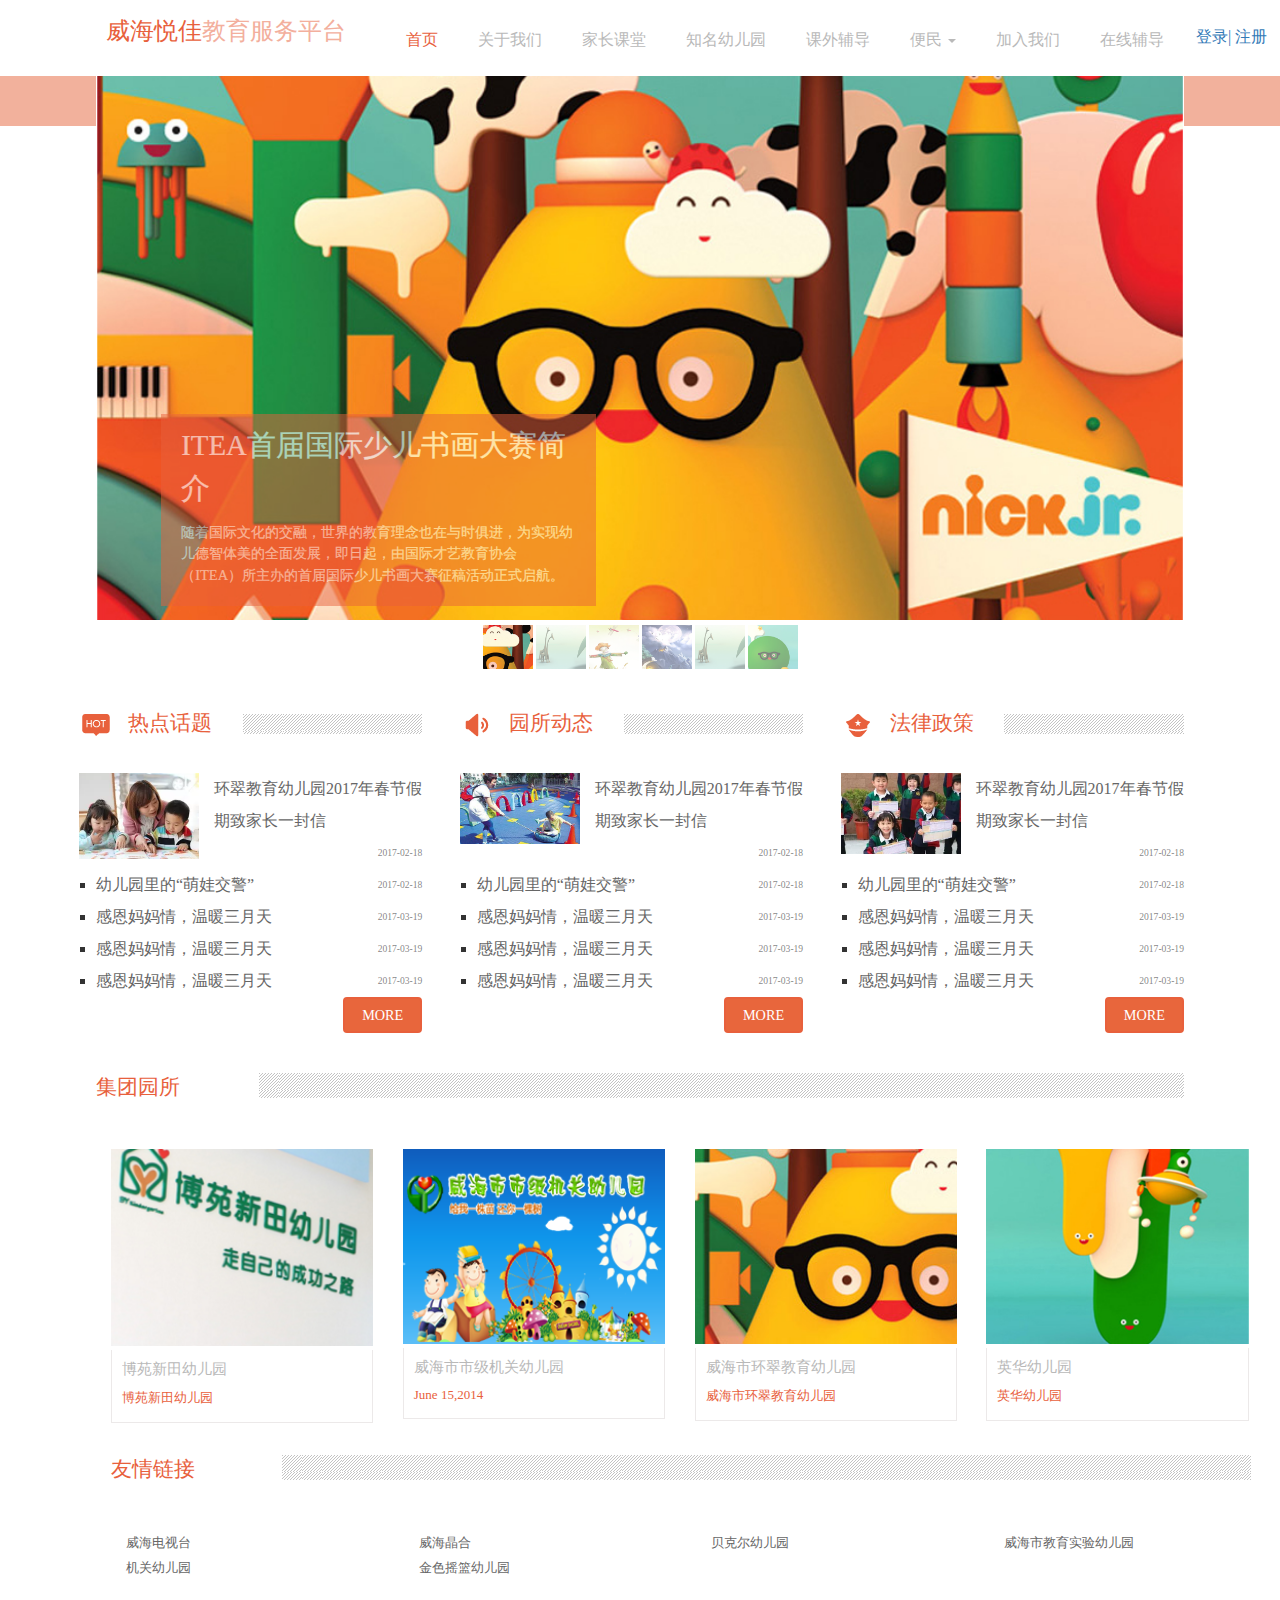
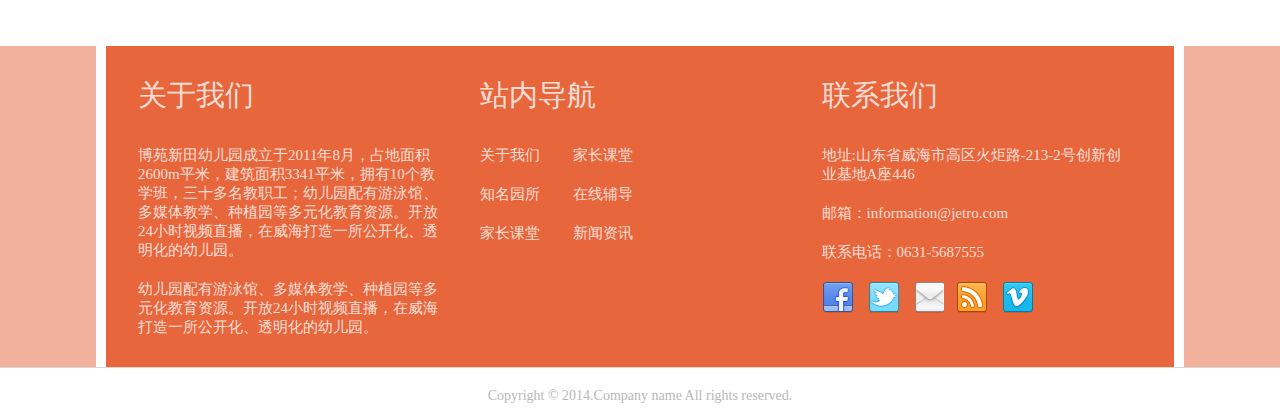
==== commit 988b39fe: "Update index.html" ====
--- a/y/index.html
+++ b/y/index.html
@@ -8,11 +8,11 @@
 <link href="css/bootstrap.css" rel="stylesheet" type="text/css" media="all"/>
 <link href='http://fonts.googleapis.com/css?family=Open+Sans' rel='stylesheet' type='text/css'/>
 <link href="css/style.css" rel="stylesheet" type="text/css" media="all"/>
-
+<link href="css/camera.css" rel="stylesheet" type="text/css" media="all" />
 <script type="text/javascript" src="js/jquery.js"></script>
 <!-- jQuery -->
 <!--start slider-->
-	<link href="css/camera.css" rel="stylesheet" type="text/css" media="all" />
+	
 	<script src="js/jquery.min.js"></script>
     <script type='text/javascript' src="js/jquery.mobile.customized.min.js"></script>
     <script type='text/javascript' src="js/jquery.easing.1.3.js"></script> 
@@ -573,4 +573,4 @@
 </div>
 
 </body>
-</html>+</html>
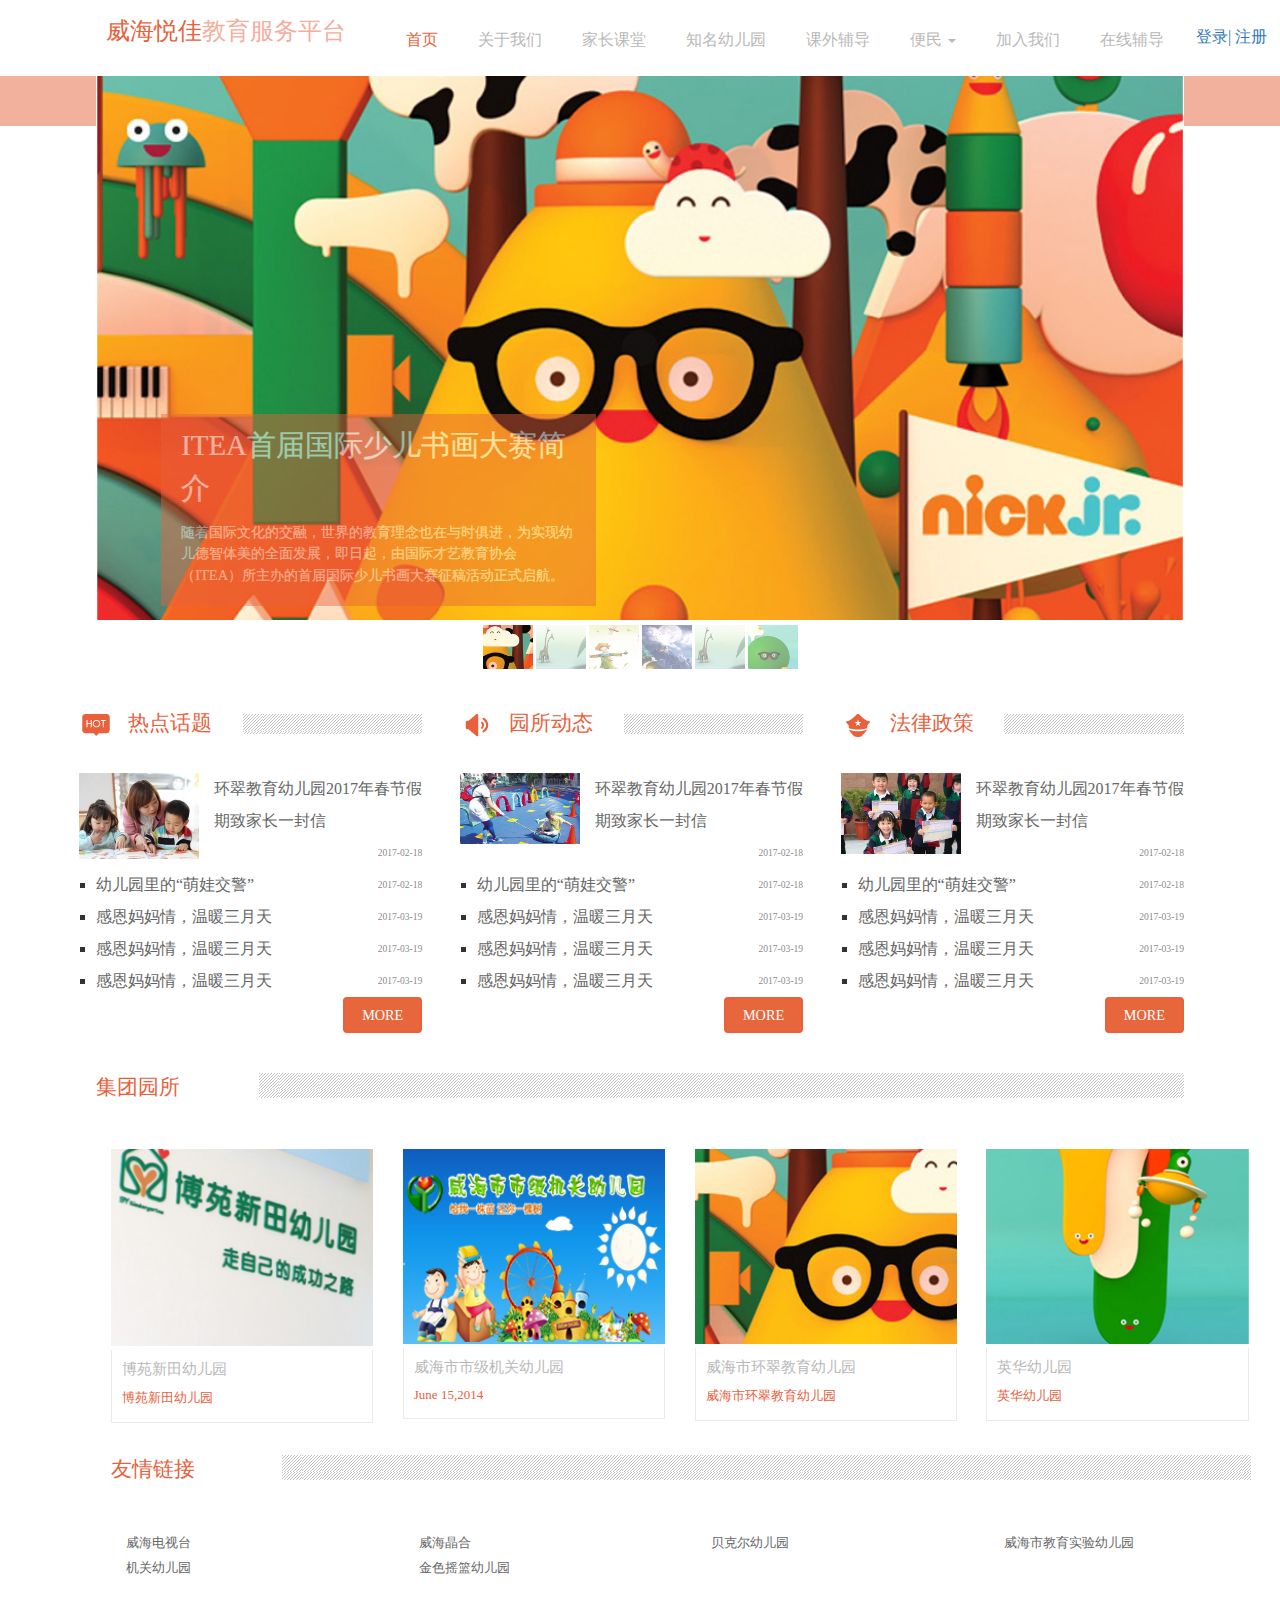
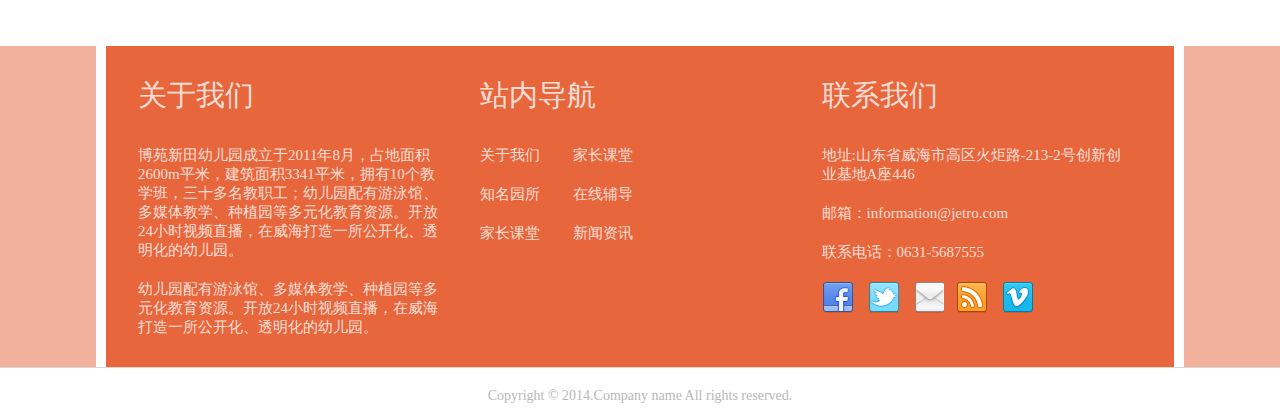
==== commit 4e0ee316: "Update index.html" ====
--- a/y/index.html
+++ b/y/index.html
@@ -95,7 +95,9 @@
 		});
 		</script>
 
-
+<script type="text/javascript" src="js/fliplightbox.min.js"></script>
+	
+	<script type="text/javascript">$('body').flipLightBox()</script>
 </head>
 <body>
 
@@ -507,9 +509,7 @@
 
 
 
-	<script type="text/javascript" src="js/fliplightbox.min.js"></script>
 	
-	<script type="text/javascript">$('body').flipLightBox()</script>
 	<div class="clear"> </div>
 	</div>
 
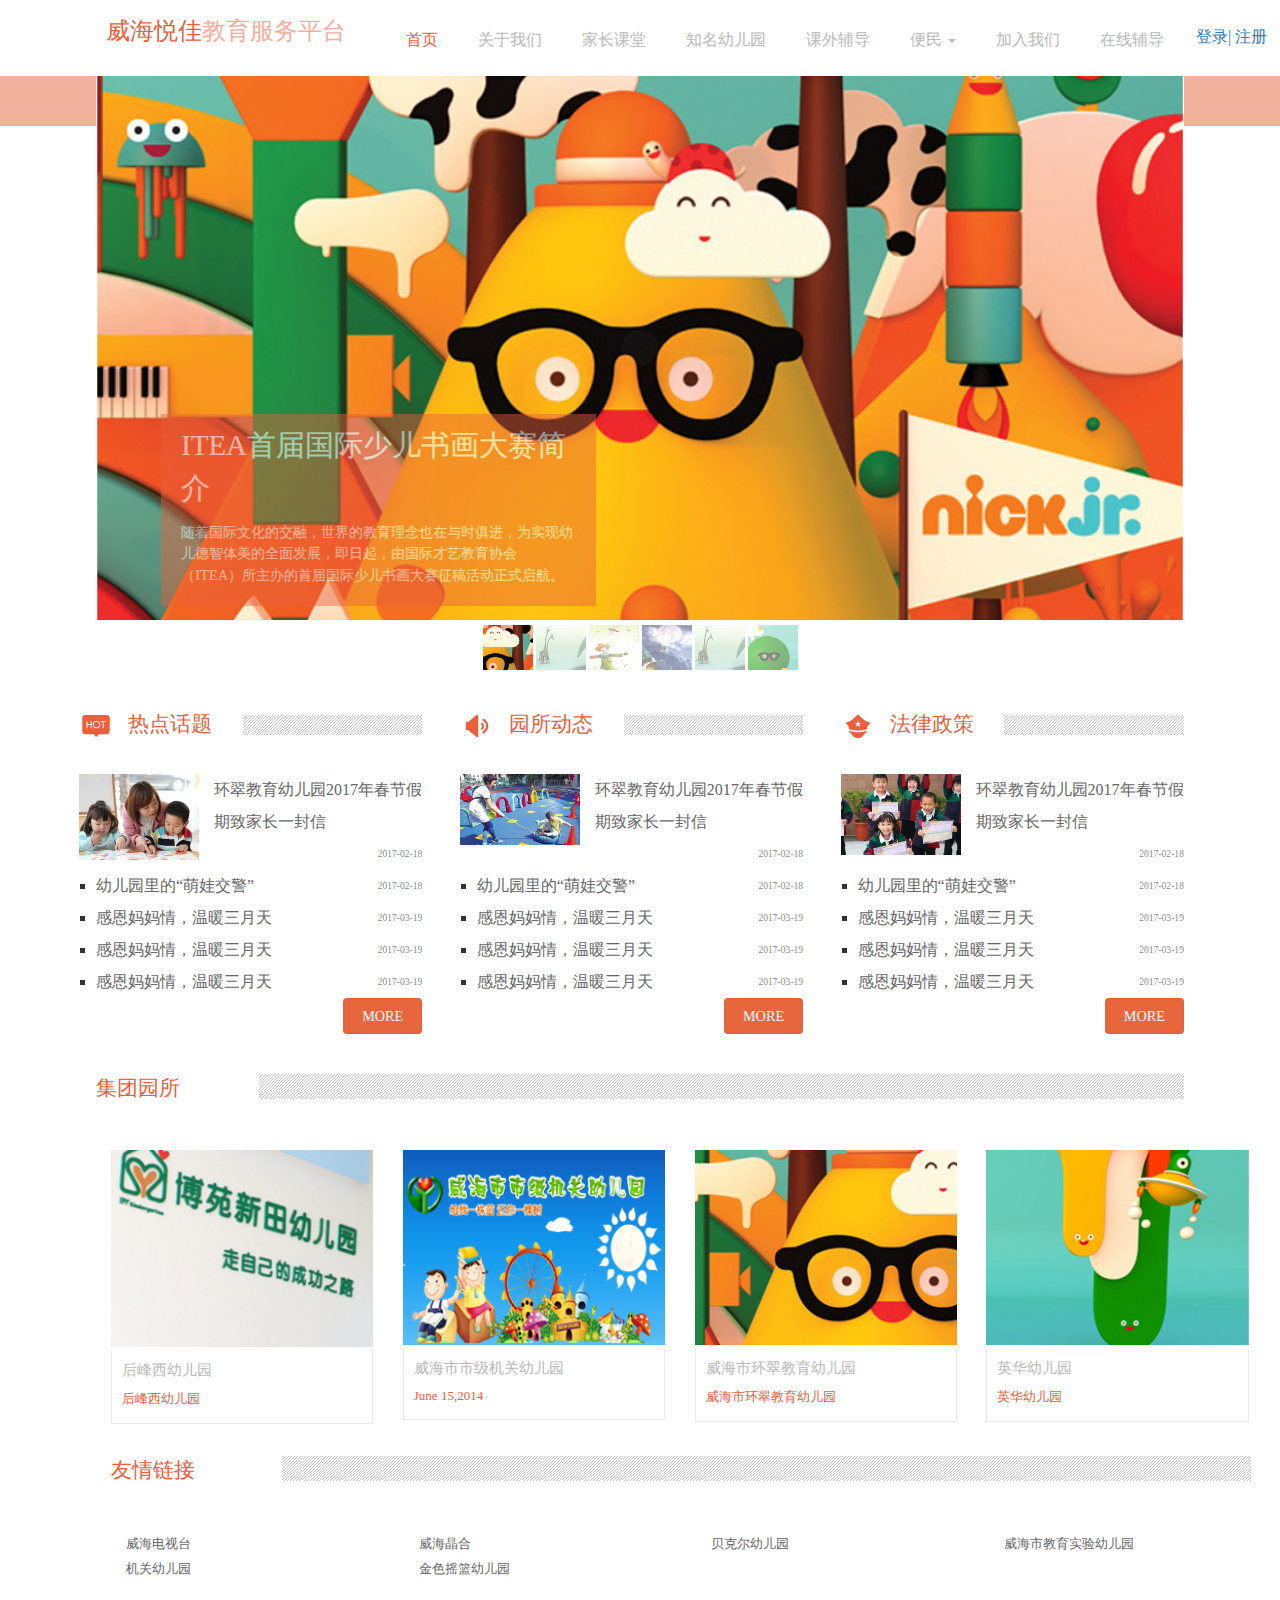
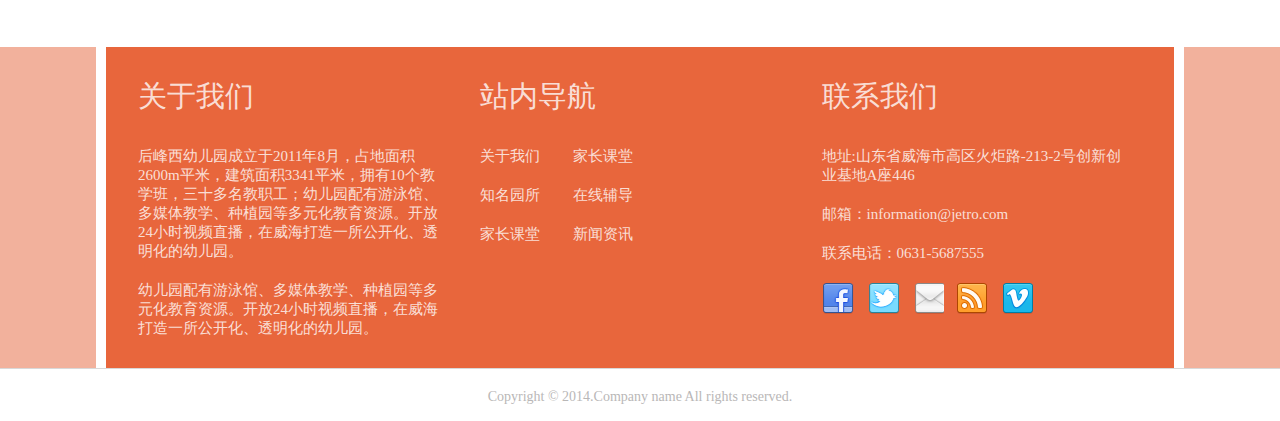
==== commit 8d5976eb: "Update index.html" ====
--- a/y/index.html
+++ b/y/index.html
@@ -8,11 +8,11 @@
 <link href="css/bootstrap.css" rel="stylesheet" type="text/css" media="all"/>
 <link href='http://fonts.googleapis.com/css?family=Open+Sans' rel='stylesheet' type='text/css'/>
 <link href="css/style.css" rel="stylesheet" type="text/css" media="all"/>
-<link href="css/camera.css" rel="stylesheet" type="text/css" media="all" />
+
 <script type="text/javascript" src="js/jquery.js"></script>
 <!-- jQuery -->
 <!--start slider-->
-	
+	<link href="css/camera.css" rel="stylesheet" type="text/css" media="all" />
 	<script src="js/jquery.min.js"></script>
     <script type='text/javascript' src="js/jquery.mobile.customized.min.js"></script>
     <script type='text/javascript' src="js/jquery.easing.1.3.js"></script> 
@@ -154,7 +154,7 @@
     
      <div class="form-group"> 
       <div class="col-sm-offset-2 col-sm-10"> 
-       <button type="submit" class="btn btn-default">登录</button> 
+       <button type="submit" class="btn btn-default">注册</button> 
       </div> 
      </div> 
     </form> 
@@ -376,9 +376,9 @@
 			<!--start-mfp -->	
 			<div id="small-dialog1" class="mfp-hide small-dialog1">
 				<div class="pop_up">
-					<h2>博苑新田幼儿园</h2>
+					<h2>后峰西幼儿园</h2>
 					<img src="images/popup1.png" alt=" "/>
-					<p class="para">博苑新田幼儿园倡导爱与平等自由的教育理念，采用蒙特梭利教学法进行一日活动安排，尊重孩子的人格尊严，让孩子在被爱中学会爱他人爱环境；各班配有蒙特梭利教具，让孩子自由选择工作，独立操作，专心致志，从而磨练了意志 ，增强自信心和自制力，培养独立自主的精神！建构平等自由和谐的人文环境。</p>
+					<p class="para">后峰西幼儿园倡导爱与平等自由的教育理念，采用蒙特梭利教学法进行一日活动安排，尊重孩子的人格尊严，让孩子在被爱中学会爱他人爱环境；各班配有蒙特梭利教具，让孩子自由选择工作，独立操作，专心致志，从而磨练了意志 ，增强自信心和自制力，培养独立自主的精神！建构平等自由和谐的人文环境。</p>
 				</div>
 			</div>
 
@@ -415,11 +415,11 @@
 			
 				<div class="gallerylist-wrapper">				
 					<a class="popup-with-zoom-anim" href="#small-dialog1">
-						<img src="images/image1.png"  alt="博苑新田幼儿园"/>
+						<img src="images/image1.png"  alt="后峰西幼儿园"/>
 						<span><img src="images/plus.png" alt=" "/> </span>
 						<div class="desc">
-						 	<h2> 博苑新田幼儿园</h2>
-						 	<h3>博苑新田幼儿园</h3>
+						 	<h2> 后峰西幼儿园</h2>
+						 	<h3>后峰西幼儿园</h3>
 						</div>
 					</a>
 				</div>
@@ -522,7 +522,7 @@
 	<div class="footer-grids">
 		<div class="fgrid">
 			<h3>关于我们</h3>
-			<p> 博苑新田幼儿园成立于2011年8月，占地面积2600m平米，建筑面积3341平米，拥有10个教学班，三十多名教职工；幼儿园配有游泳馆、多媒体教学、种植园等多元化教育资源。开放24小时视频直播，在威海打造一所公开化、透明化的幼儿园。</p>
+			<p> 后峰西幼儿园成立于2011年8月，占地面积2600m平米，建筑面积3341平米，拥有10个教学班，三十多名教职工；幼儿园配有游泳馆、多媒体教学、种植园等多元化教育资源。开放24小时视频直播，在威海打造一所公开化、透明化的幼儿园。</p>
 			<p> 幼儿园配有游泳馆、多媒体教学、种植园等多元化教育资源。开放24小时视频直播，在威海打造一所公开化、透明化的幼儿园。</p>
 		</div>
 		<div class="fgrid">
--- a/y/css/style.css
+++ b/y/css/style.css
@@ -1830,6 +1830,7 @@
 }
 .camera_thumbs img{
 	width: 50px;
+	height: 45px
 
 }
 /*******end contact from Queries*************/ 
@@ -2954,4 +2955,4 @@
 }
 body{
 	font-family: "Microsoft yahei"
-}+}
